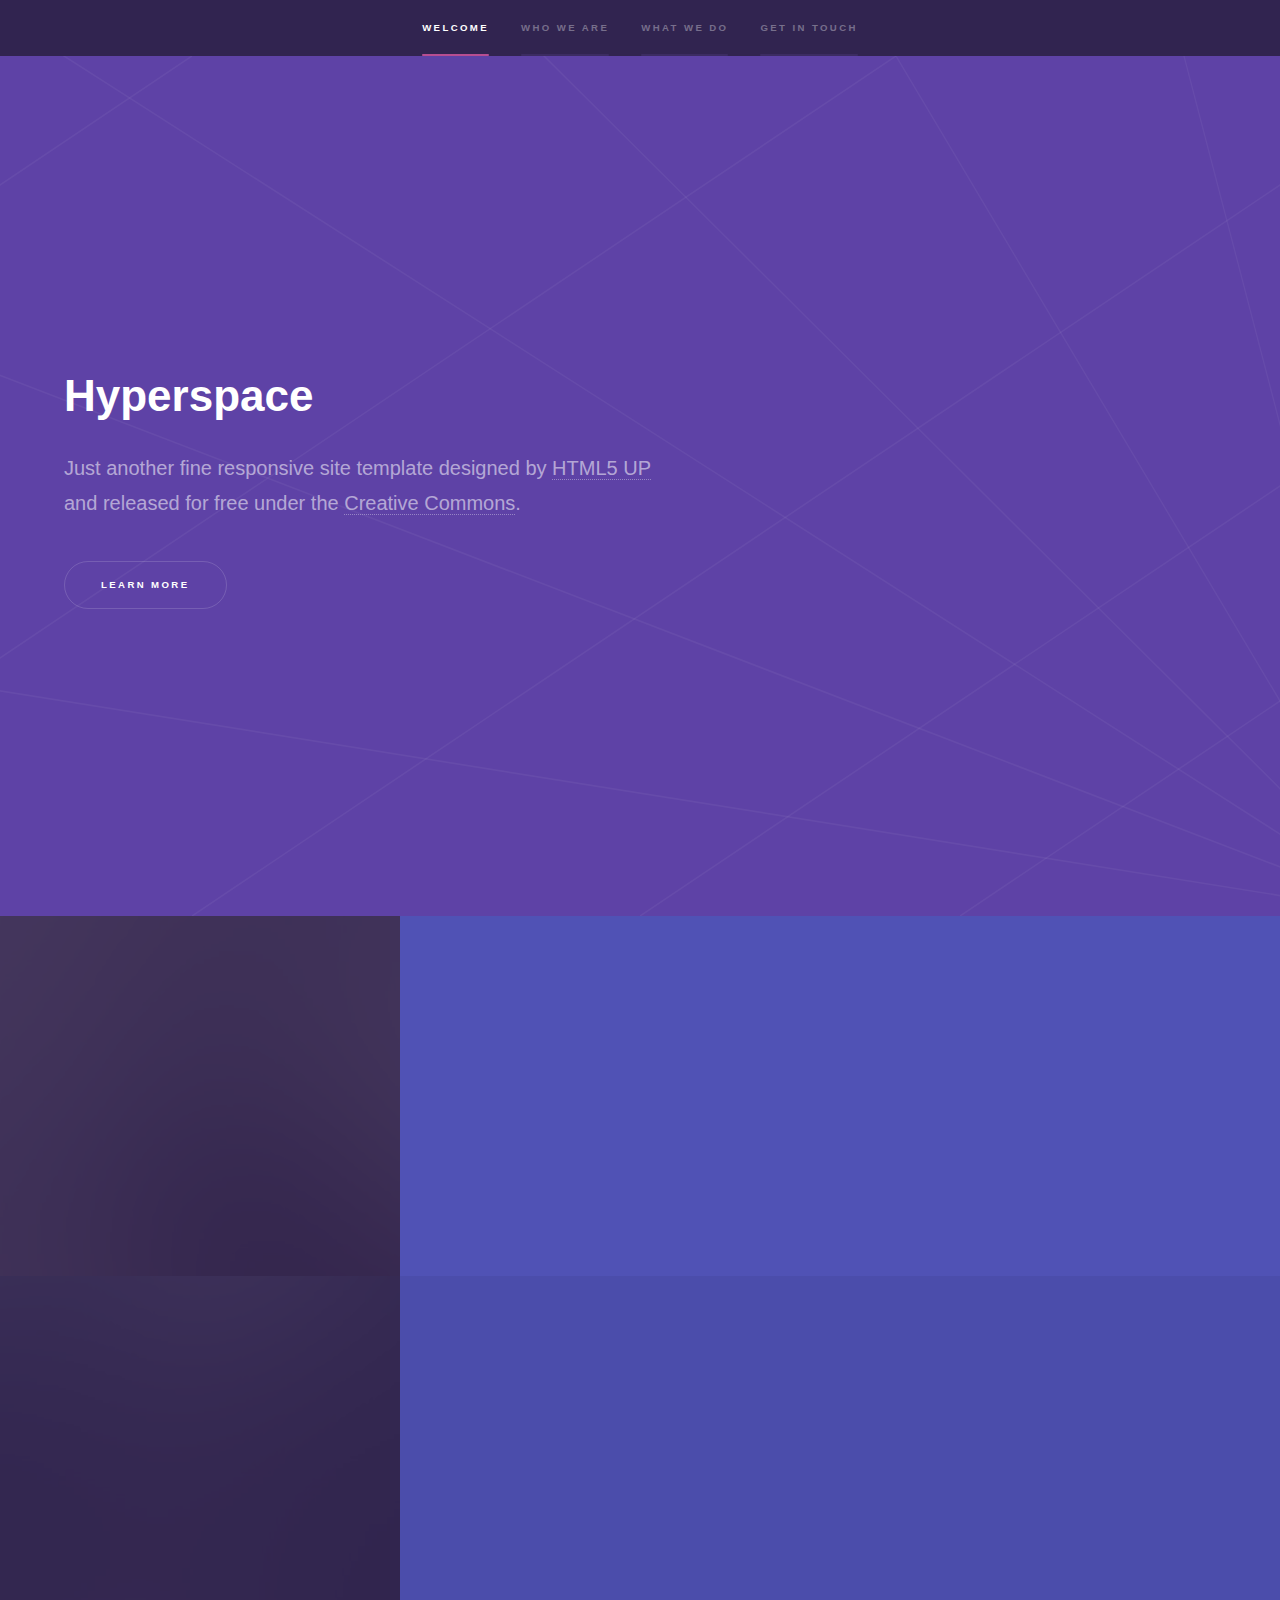
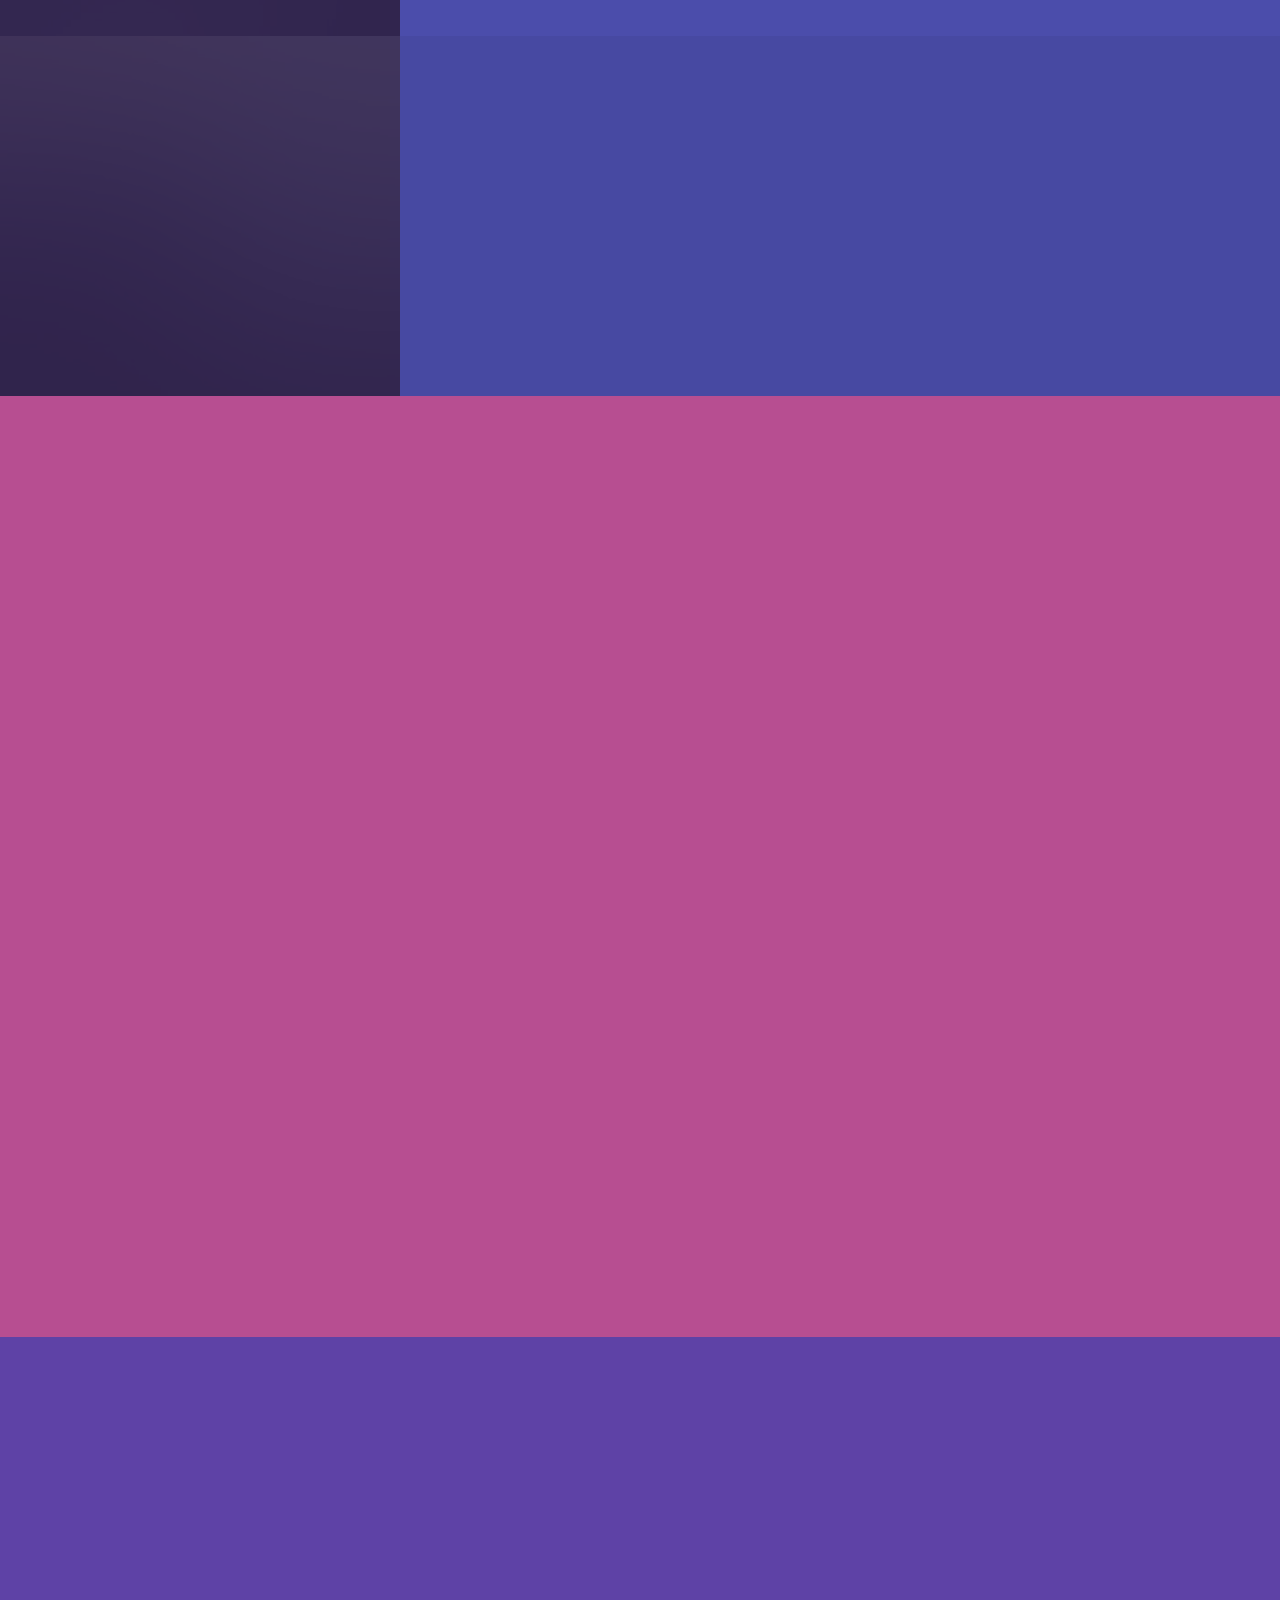
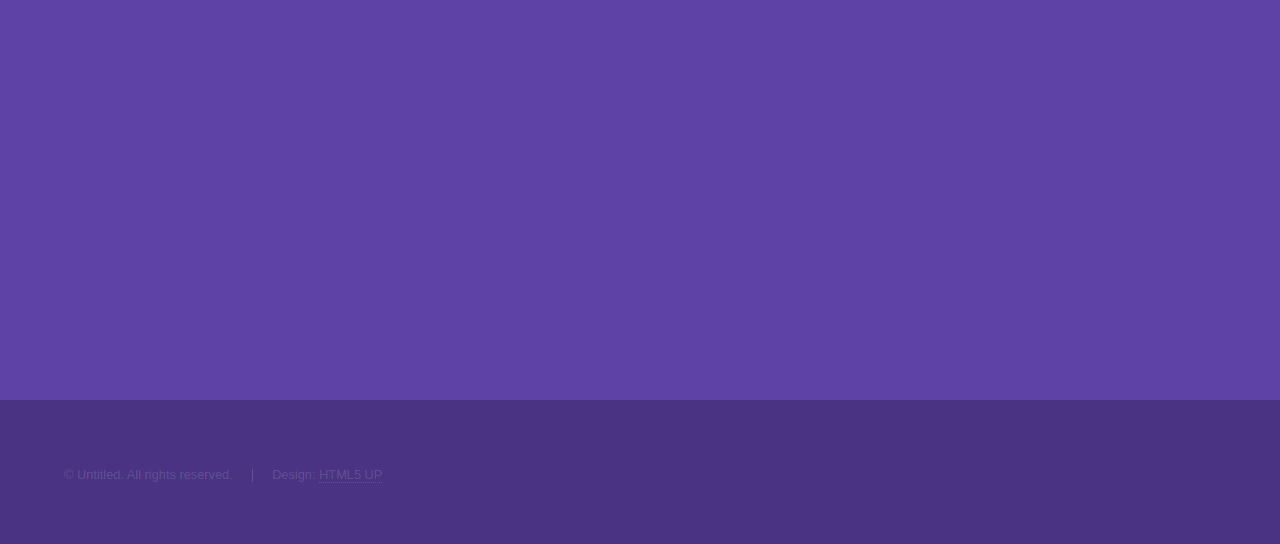
==== index.html @ 944cbeab "Add files via upload" ====
<!DOCTYPE HTML>
<!--
	Hyperspace by HTML5 UP
	html5up.net | @ajlkn
	Free for personal and commercial use under the CCA 3.0 license (html5up.net/license)
-->
<html>
	<head>
		<title>Hyperspace by HTML5 UP</title>
		<meta charset="utf-8" />
		<meta name="viewport" content="width=device-width, initial-scale=1, user-scalable=no" />
		<link rel="stylesheet" href="assets/css/main.css" />
		<noscript><link rel="stylesheet" href="assets/css/noscript.css" /></noscript>
	</head>
	<body class="is-preload">

		<!-- Sidebar -->
			<section id="sidebar">
				<div class="inner">
					<nav>
						<ul>
							<li><a href="#intro">Welcome</a></li>
							<li><a href="#one">Who we are</a></li>
							<li><a href="#two">What we do</a></li>
							<li><a href="#three">Get in touch</a></li>
						</ul>
					</nav>
				</div>
			</section>

		<!-- Wrapper -->
			<div id="wrapper">

				<!-- Intro -->
					<section id="intro" class="wrapper style1 fullscreen fade-up">
						<div class="inner">
							<h1>Hyperspace</h1>
							<p>Just another fine responsive site template designed by <a href="http://html5up.net">HTML5 UP</a><br />
							and released for free under the <a href="http://html5up.net/license">Creative Commons</a>.</p>
							<ul class="actions">
								<li><a href="#one" class="button scrolly">Learn more</a></li>
							</ul>
						</div>
					</section>

				<!-- One -->
					<section id="one" class="wrapper style2 spotlights">
						<section>
							<a href="#" class="image"><img src="images/pic01.jpg" alt="" data-position="center center" /></a>
							<div class="content">
								<div class="inner">
									<h2>Sed ipsum dolor</h2>
									<p>Phasellus convallis elit id ullamcorper pulvinar. Duis aliquam turpis mauris, eu ultricies erat malesuada quis. Aliquam dapibus.</p>
									<ul class="actions">
										<li><a href="generic.html" class="button">Learn more</a></li>
									</ul>
								</div>
							</div>
						</section>
						<section>
							<a href="#" class="image"><img src="images/pic02.jpg" alt="" data-position="top center" /></a>
							<div class="content">
								<div class="inner">
									<h2>Feugiat consequat</h2>
									<p>Phasellus convallis elit id ullamcorper pulvinar. Duis aliquam turpis mauris, eu ultricies erat malesuada quis. Aliquam dapibus.</p>
									<ul class="actions">
										<li><a href="generic.html" class="button">Learn more</a></li>
									</ul>
								</div>
							</div>
						</section>
						<section>
							<a href="#" class="image"><img src="images/pic03.jpg" alt="" data-position="25% 25%" /></a>
							<div class="content">
								<div class="inner">
									<h2>Ultricies aliquam</h2>
									<p>Phasellus convallis elit id ullamcorper pulvinar. Duis aliquam turpis mauris, eu ultricies erat malesuada quis. Aliquam dapibus.</p>
									<ul class="actions">
										<li><a href="generic.html" class="button">Learn more</a></li>
									</ul>
								</div>
							</div>
						</section>
					</section>

				<!-- Two -->
					<section id="two" class="wrapper style3 fade-up">
						<div class="inner">
							<h2>What we do</h2>
							<p>Phasellus convallis elit id ullamcorper pulvinar. Duis aliquam turpis mauris, eu ultricies erat malesuada quis. Aliquam dapibus, lacus eget hendrerit bibendum, urna est aliquam sem, sit amet imperdiet est velit quis lorem.</p>
							<div class="features">
								<section>
									<span class="icon solid major fa-code"></span>
									<h3>Lorem ipsum amet</h3>
									<p>Phasellus convallis elit id ullam corper amet et pulvinar. Duis aliquam turpis mauris, sed ultricies erat dapibus.</p>
								</section>
								<section>
									<span class="icon solid major fa-lock"></span>
									<h3>Aliquam sed nullam</h3>
									<p>Phasellus convallis elit id ullam corper amet et pulvinar. Duis aliquam turpis mauris, sed ultricies erat dapibus.</p>
								</section>
								<section>
									<span class="icon solid major fa-cog"></span>
									<h3>Sed erat ullam corper</h3>
									<p>Phasellus convallis elit id ullam corper amet et pulvinar. Duis aliquam turpis mauris, sed ultricies erat dapibus.</p>
								</section>
								<section>
									<span class="icon solid major fa-desktop"></span>
									<h3>Veroeros quis lorem</h3>
									<p>Phasellus convallis elit id ullam corper amet et pulvinar. Duis aliquam turpis mauris, sed ultricies erat dapibus.</p>
								</section>
								<section>
									<span class="icon solid major fa-link"></span>
									<h3>Urna quis bibendum</h3>
									<p>Phasellus convallis elit id ullam corper amet et pulvinar. Duis aliquam turpis mauris, sed ultricies erat dapibus.</p>
								</section>
								<section>
									<span class="icon major fa-gem"></span>
									<h3>Aliquam urna dapibus</h3>
									<p>Phasellus convallis elit id ullam corper amet et pulvinar. Duis aliquam turpis mauris, sed ultricies erat dapibus.</p>
								</section>
							</div>
							<ul class="actions">
								<li><a href="generic.html" class="button">Learn more</a></li>
							</ul>
						</div>
					</section>

				<!-- Three -->
					<section id="three" class="wrapper style1 fade-up">
						<div class="inner">
							<h2>Get in touch</h2>
							<p>Phasellus convallis elit id ullamcorper pulvinar. Duis aliquam turpis mauris, eu ultricies erat malesuada quis. Aliquam dapibus, lacus eget hendrerit bibendum, urna est aliquam sem, sit amet imperdiet est velit quis lorem.</p>
							<div class="split style1">
								<section>
									<form method="post" action="#">
										<div class="fields">
											<div class="field half">
												<label for="name">Name</label>
												<input type="text" name="name" id="name" />
											</div>
											<div class="field half">
												<label for="email">Email</label>
												<input type="text" name="email" id="email" />
											</div>
											<div class="field">
												<label for="message">Message</label>
												<textarea name="message" id="message" rows="5"></textarea>
											</div>
										</div>
										<ul class="actions">
											<li><a href="" class="button submit">Send Message</a></li>
										</ul>
									</form>
								</section>
								<section>
									<ul class="contact">
										<li>
											<h3>Address</h3>
											<span>12345 Somewhere Road #654<br />
											Nashville, TN 00000-0000<br />
											USA</span>
										</li>
										<li>
											<h3>Email</h3>
											<a href="#">user@untitled.tld</a>
										</li>
										<li>
											<h3>Phone</h3>
											<span>(000) 000-0000</span>
										</li>
										<li>
											<h3>Social</h3>
											<ul class="icons">
												<li><a href="#" class="icon brands fa-twitter"><span class="label">Twitter</span></a></li>
												<li><a href="#" class="icon brands fa-facebook-f"><span class="label">Facebook</span></a></li>
												<li><a href="#" class="icon brands fa-github"><span class="label">GitHub</span></a></li>
												<li><a href="#" class="icon brands fa-instagram"><span class="label">Instagram</span></a></li>
												<li><a href="#" class="icon brands fa-linkedin-in"><span class="label">LinkedIn</span></a></li>
											</ul>
										</li>
									</ul>
								</section>
							</div>
						</div>
					</section>

			</div>

		<!-- Footer -->
			<footer id="footer" class="wrapper style1-alt">
				<div class="inner">
					<ul class="menu">
						<li>&copy; Untitled. All rights reserved.</li><li>Design: <a href="http://html5up.net">HTML5 UP</a></li>
					</ul>
				</div>
			</footer>

		<!-- Scripts -->
			<script src="assets/js/jquery.min.js"></script>
			<script src="assets/js/jquery.scrollex.min.js"></script>
			<script src="assets/js/jquery.scrolly.min.js"></script>
			<script src="assets/js/browser.min.js"></script>
			<script src="assets/js/breakpoints.min.js"></script>
			<script src="assets/js/util.js"></script>
			<script src="assets/js/main.js"></script>

	</body>
</html>
---- assets/css/main.css ----
@import url(fontawesome-all.min.css);

/*
	Hyperspace by HTML5 UP
	html5up.net | @ajlkn
	Free for personal and commercial use under the CCA 3.0 license (html5up.net/license)
*/

html, body, div, span, applet, object,
iframe, h1, h2, h3, h4, h5, h6, p, blockquote,
pre, a, abbr, acronym, address, big, cite,
code, del, dfn, em, img, ins, kbd, q, s, samp,
small, strike, strong, sub, sup, tt, var, b,
u, i, center, dl, dt, dd, ol, ul, li, fieldset,
form, label, legend, table, caption, tbody,
tfoot, thead, tr, th, td, article, aside,
canvas, details, embed, figure, figcaption,
footer, header, hgroup, menu, nav, output, ruby,
section, summary, time, mark, audio, video {
	margin: 0;
	padding: 0;
	border: 0;
	font-size: 100%;
	font: inherit;
	vertical-align: baseline;}

article, aside, details, figcaption, figure,
footer, header, hgroup, menu, nav, section {
	display: block;}

body {
	line-height: 1;
}

ol, ul {
	list-style: none;
}

blockquote, q {
	quotes: none;
}

	blockquote:before, blockquote:after, q:before, q:after {
		content: '';
		content: none;
	}

table {
	border-collapse: collapse;
	border-spacing: 0;
}

body {
	-webkit-text-size-adjust: none;
}

mark {
	background-color: transparent;
	color: inherit;
}

input::-moz-focus-inner {
	border: 0;
	padding: 0;
}

input, select, textarea {
	-moz-appearance: none;
	-webkit-appearance: none;
	-ms-appearance: none;
	appearance: none;
}

/* Basic */

	@-ms-viewport {
		width: device-width;
	}

	body {
		-ms-overflow-style: scrollbar;
	}

	@media screen and (max-width: 480px) {

		html, body {
			min-width: 320px;
		}

	}

	html {
		box-sizing: border-box;
	}

	*, *:before, *:after {
		box-sizing: inherit;
	}

	body {
		background: #312450;
	}

		body.is-preload *, body.is-preload *:before, body.is-preload *:after {
			-moz-animation: none !important;
			-webkit-animation: none !important;
			-ms-animation: none !important;
			animation: none !important;
			-moz-transition: none !important;
			-webkit-transition: none !important;
			-ms-transition: none !important;
			transition: none !important;
		}

/* Type */

	body, input, select, textarea {
		color: rgba(255, 255, 255, 0.55);
		font-family: Arial, Helvetica, sans-serif;
		font-size: 16.5pt;
		font-weight: normal;
		line-height: 1.75;
	}

		@media screen and (max-width: 1680px) {

			body, input, select, textarea {
				font-size: 13pt;
			}

		}

		@media screen and (max-width: 1280px) {

			body, input, select, textarea {
				font-size: 12pt;
			}

		}

		@media screen and (max-width: 360px) {

			body, input, select, textarea {
				font-size: 11pt;
			}

		}

	a {
		-moz-transition: color 0.2s ease, border-bottom-color 0.2s ease;
		-webkit-transition: color 0.2s ease, border-bottom-color 0.2s ease;
		-ms-transition: color 0.2s ease, border-bottom-color 0.2s ease;
		transition: color 0.2s ease, border-bottom-color 0.2s ease;
		border-bottom: dotted 1px rgba(255, 255, 255, 0.35);
		color: inherit;
		text-decoration: none;
	}

		a:hover {
			border-bottom-color: transparent;
			color: #ffffff;
		}

	strong, b {
		color: #ffffff;
		font-weight: bold;
	}

	em, i {
		font-style: italic;
	}

	p {
		margin: 0 0 2em 0;
	}

	h1, h2, h3, h4, h5, h6 {
		color: #ffffff;
		font-weight: bold;
		line-height: 1.5;
		margin: 0 0 0.5em 0;
	}

		h1 a, h2 a, h3 a, h4 a, h5 a, h6 a {
			color: inherit;
			text-decoration: none;
		}

	h1 {
		font-size: 2.75em;
	}

		h1.major {
			margin: 0 0 1.3em 0;
			position: relative;
			padding-bottom: 0.35em;
		}

			h1.major:after {
				background-image: -moz-linear-gradient(to right, #5e42a6, #b74e91);
				background-image: -webkit-linear-gradient(to right, #5e42a6, #b74e91);
				background-image: -ms-linear-gradient(to right, #5e42a6, #b74e91);
				background-image: linear-gradient(to right, #5e42a6, #b74e91);
				-moz-transition: max-width 0.2s ease;
				-webkit-transition: max-width 0.2s ease;
				-ms-transition: max-width 0.2s ease;
				transition: max-width 0.2s ease;
				border-radius: 0.2em;
				bottom: 0;
				content: '';
				height: 0.05em;
				position: absolute;
				right: 0;
				width: 100%;
			}

	h2 {
		font-size: 1.75em;
	}

	h3 {
		font-size: 1.1em;
	}

	h4 {
		font-size: 1em;
	}

	h5 {
		font-size: 0.8em;
	}

	h6 {
		font-size: 0.6em;
	}

	@media screen and (max-width: 736px) {

		h1 {
			font-size: 2em;
		}

		h2 {
			font-size: 1.25em;
		}

		h3 {
			font-size: 1em;
		}

		h4 {
			font-size: 0.8em;
		}

		h5 {
			font-size: 0.6em;
		}

		h6 {
			font-size: 0.6em;
		}

	}

	sub {
		font-size: 0.8em;
		position: relative;
		top: 0.5em;
	}

	sup {
		font-size: 0.8em;
		position: relative;
		top: -0.5em;
	}

	blockquote {
		border-left: solid 4px rgba(255, 255, 255, 0.15);
		font-style: italic;
		margin: 0 0 2em 0;
		padding: 0.5em 0 0.5em 2em;
	}

	code {
		background: rgba(255, 255, 255, 0.05);
		border-radius: 0.25em;
		border: solid 1px rgba(255, 255, 255, 0.15);
		font-family: "Courier New", monospace;
		font-size: 0.9em;
		margin: 0 0.25em;
		padding: 0.25em 0.65em;
	}

	pre {
		-webkit-overflow-scrolling: touch;
		font-family: "Courier New", monospace;
		font-size: 0.9em;
		margin: 0 0 2em 0;
	}

		pre code {
			display: block;
			line-height: 1.75em;
			padding: 1em 1.5em;
			overflow-x: auto;
		}

	hr {
		border: 0;
		border-bottom: solid 1px rgba(255, 255, 255, 0.15);
		margin: 2em 0;
	}

		hr.major {
			margin: 3em 0;
		}

	.align-left {
		text-align: left;
	}

	.align-center {
		text-align: center;
	}

	.align-right {
		text-align: right;
	}

/* Row */

	.row {
		display: flex;
		flex-wrap: wrap;
		box-sizing: border-box;
		align-items: stretch;
	}

		.row > * {
			box-sizing: border-box;
		}

		.row.gtr-uniform > * > :last-child {
			margin-bottom: 0;
		}

		.row.aln-left {
			justify-content: flex-start;
		}

		.row.aln-center {
			justify-content: center;
		}

		.row.aln-right {
			justify-content: flex-end;
		}

		.row.aln-top {
			align-items: flex-start;
		}

		.row.aln-middle {
			align-items: center;
		}

		.row.aln-bottom {
			align-items: flex-end;
		}

		.row > .imp {
			order: -1;
		}

		.row > .col-1 {
			width: 8.33333%;
		}

		.row > .off-1 {
			margin-left: 8.33333%;
		}

		.row > .col-2 {
			width: 16.66667%;
		}

		.row > .off-2 {
			margin-left: 16.66667%;
		}

		.row > .col-3 {
			width: 25%;
		}

		.row > .off-3 {
			margin-left: 25%;
		}

		.row > .col-4 {
			width: 33.33333%;
		}

		.row > .off-4 {
			margin-left: 33.33333%;
		}

		.row > .col-5 {
			width: 41.66667%;
		}

		.row > .off-5 {
			margin-left: 41.66667%;
		}

		.row > .col-6 {
			width: 50%;
		}

		.row > .off-6 {
			margin-left: 50%;
		}

		.row > .col-7 {
			width: 58.33333%;
		}

		.row > .off-7 {
			margin-left: 58.33333%;
		}

		.row > .col-8 {
			width: 66.66667%;
		}

		.row > .off-8 {
			margin-left: 66.66667%;
		}

		.row > .col-9 {
			width: 75%;
		}

		.row > .off-9 {
			margin-left: 75%;
		}

		.row > .col-10 {
			width: 83.33333%;
		}

		.row > .off-10 {
			margin-left: 83.33333%;
		}

		.row > .col-11 {
			width: 91.66667%;
		}

		.row > .off-11 {
			margin-left: 91.66667%;
		}

		.row > .col-12 {
			width: 100%;
		}

		.row > .off-12 {
			margin-left: 100%;
		}

		.row.gtr-0 {
			margin-top: 0;
			margin-left: 0em;
		}

			.row.gtr-0 > * {
				padding: 0 0 0 0em;
			}

			.row.gtr-0.gtr-uniform {
				margin-top: 0em;
			}

				.row.gtr-0.gtr-uniform > * {
					padding-top: 0em;
				}

		.row.gtr-25 {
			margin-top: 0;
			margin-left: -0.375em;
		}

			.row.gtr-25 > * {
				padding: 0 0 0 0.375em;
			}

			.row.gtr-25.gtr-uniform {
				margin-top: -0.375em;
			}

				.row.gtr-25.gtr-uniform > * {
					padding-top: 0.375em;
				}

		.row.gtr-50 {
			margin-top: 0;
			margin-left: -0.75em;
		}

			.row.gtr-50 > * {
				padding: 0 0 0 0.75em;
			}

			.row.gtr-50.gtr-uniform {
				margin-top: -0.75em;
			}

				.row.gtr-50.gtr-uniform > * {
					padding-top: 0.75em;
				}

		.row {
			margin-top: 0;
			margin-left: -1.5em;
		}

			.row > * {
				padding: 0 0 0 1.5em;
			}

			.row.gtr-uniform {
				margin-top: -1.5em;
			}

				.row.gtr-uniform > * {
					padding-top: 1.5em;
				}

		.row.gtr-150 {
			margin-top: 0;
			margin-left: -2.25em;
		}

			.row.gtr-150 > * {
				padding: 0 0 0 2.25em;
			}

			.row.gtr-150.gtr-uniform {
				margin-top: -2.25em;
			}

				.row.gtr-150.gtr-uniform > * {
					padding-top: 2.25em;
				}

		.row.gtr-200 {
			margin-top: 0;
			margin-left: -3em;
		}

			.row.gtr-200 > * {
				padding: 0 0 0 3em;
			}

			.row.gtr-200.gtr-uniform {
				margin-top: -3em;
			}

				.row.gtr-200.gtr-uniform > * {
					padding-top: 3em;
				}

		@media screen and (max-width: 1680px) {

			.row {
				display: flex;
				flex-wrap: wrap;
				box-sizing: border-box;
				align-items: stretch;
			}

				.row > * {
					box-sizing: border-box;
				}

				.row.gtr-uniform > * > :last-child {
					margin-bottom: 0;
				}

				.row.aln-left {
					justify-content: flex-start;
				}

				.row.aln-center {
					justify-content: center;
				}

				.row.aln-right {
					justify-content: flex-end;
				}

				.row.aln-top {
					align-items: flex-start;
				}

				.row.aln-middle {
					align-items: center;
				}

				.row.aln-bottom {
					align-items: flex-end;
				}

				.row > .imp-xlarge {
					order: -1;
				}

				.row > .col-1-xlarge {
					width: 8.33333%;
				}

				.row > .off-1-xlarge {
					margin-left: 8.33333%;
				}

				.row > .col-2-xlarge {
					width: 16.66667%;
				}

				.row > .off-2-xlarge {
					margin-left: 16.66667%;
				}

				.row > .col-3-xlarge {
					width: 25%;
				}

				.row > .off-3-xlarge {
					margin-left: 25%;
				}

				.row > .col-4-xlarge {
					width: 33.33333%;
				}

				.row > .off-4-xlarge {
					margin-left: 33.33333%;
				}

				.row > .col-5-xlarge {
					width: 41.66667%;
				}

				.row > .off-5-xlarge {
					margin-left: 41.66667%;
				}

				.row > .col-6-xlarge {
					width: 50%;
				}

				.row > .off-6-xlarge {
					margin-left: 50%;
				}

				.row > .col-7-xlarge {
					width: 58.33333%;
				}

				.row > .off-7-xlarge {
					margin-left: 58.33333%;
				}

				.row > .col-8-xlarge {
					width: 66.66667%;
				}

				.row > .off-8-xlarge {
					margin-left: 66.66667%;
				}

				.row > .col-9-xlarge {
					width: 75%;
				}

				.row > .off-9-xlarge {
					margin-left: 75%;
				}

				.row > .col-10-xlarge {
					width: 83.33333%;
				}

				.row > .off-10-xlarge {
					margin-left: 83.33333%;
				}

				.row > .col-11-xlarge {
					width: 91.66667%;
				}

				.row > .off-11-xlarge {
					margin-left: 91.66667%;
				}

				.row > .col-12-xlarge {
					width: 100%;
				}

				.row > .off-12-xlarge {
					margin-left: 100%;
				}

				.row.gtr-0 {
					margin-top: 0;
					margin-left: 0em;
				}

					.row.gtr-0 > * {
						padding: 0 0 0 0em;
					}

					.row.gtr-0.gtr-uniform {
						margin-top: 0em;
					}

						.row.gtr-0.gtr-uniform > * {
							padding-top: 0em;
						}

				.row.gtr-25 {
					margin-top: 0;
					margin-left: -0.375em;
				}

					.row.gtr-25 > * {
						padding: 0 0 0 0.375em;
					}

					.row.gtr-25.gtr-uniform {
						margin-top: -0.375em;
					}

						.row.gtr-25.gtr-uniform > * {
							padding-top: 0.375em;
						}

				.row.gtr-50 {
					margin-top: 0;
					margin-left: -0.75em;
				}

					.row.gtr-50 > * {
						padding: 0 0 0 0.75em;
					}

					.row.gtr-50.gtr-uniform {
						margin-top: -0.75em;
					}

						.row.gtr-50.gtr-uniform > * {
							padding-top: 0.75em;
						}

				.row {
					margin-top: 0;
					margin-left: -1.5em;
				}

					.row > * {
						padding: 0 0 0 1.5em;
					}

					.row.gtr-uniform {
						margin-top: -1.5em;
					}

						.row.gtr-uniform > * {
							padding-top: 1.5em;
						}

				.row.gtr-150 {
					margin-top: 0;
					margin-left: -2.25em;
				}

					.row.gtr-150 > * {
						padding: 0 0 0 2.25em;
					}

					.row.gtr-150.gtr-uniform {
						margin-top: -2.25em;
					}

						.row.gtr-150.gtr-uniform > * {
							padding-top: 2.25em;
						}

				.row.gtr-200 {
					margin-top: 0;
					margin-left: -3em;
				}

					.row.gtr-200 > * {
						padding: 0 0 0 3em;
					}

					.row.gtr-200.gtr-uniform {
						margin-top: -3em;
					}

						.row.gtr-200.gtr-uniform > * {
							padding-top: 3em;
						}

		}

		@media screen and (max-width: 1280px) {

			.row {
				display: flex;
				flex-wrap: wrap;
				box-sizing: border-box;
				align-items: stretch;
			}

				.row > * {
					box-sizing: border-box;
				}

				.row.gtr-uniform > * > :last-child {
					margin-bottom: 0;
				}

				.row.aln-left {
					justify-content: flex-start;
				}

				.row.aln-center {
					justify-content: center;
				}

				.row.aln-right {
					justify-content: flex-end;
				}

				.row.aln-top {
					align-items: flex-start;
				}

				.row.aln-middle {
					align-items: center;
				}

				.row.aln-bottom {
					align-items: flex-end;
				}

				.row > .imp-large {
					order: -1;
				}

				.row > .col-1-large {
					width: 8.33333%;
				}

				.row > .off-1-large {
					margin-left: 8.33333%;
				}

				.row > .col-2-large {
					width: 16.66667%;
				}

				.row > .off-2-large {
					margin-left: 16.66667%;
				}

				.row > .col-3-large {
					width: 25%;
				}

				.row > .off-3-large {
					margin-left: 25%;
				}

				.row > .col-4-large {
					width: 33.33333%;
				}

				.row > .off-4-large {
					margin-left: 33.33333%;
				}

				.row > .col-5-large {
					width: 41.66667%;
				}

				.row > .off-5-large {
					margin-left: 41.66667%;
				}

				.row > .col-6-large {
					width: 50%;
				}

				.row > .off-6-large {
					margin-left: 50%;
				}

				.row > .col-7-large {
					width: 58.33333%;
				}

				.row > .off-7-large {
					margin-left: 58.33333%;
				}

				.row > .col-8-large {
					width: 66.66667%;
				}

				.row > .off-8-large {
					margin-left: 66.66667%;
				}

				.row > .col-9-large {
					width: 75%;
				}

				.row > .off-9-large {
					margin-left: 75%;
				}

				.row > .col-10-large {
					width: 83.33333%;
				}

				.row > .off-10-large {
					margin-left: 83.33333%;
				}

				.row > .col-11-large {
					width: 91.66667%;
				}

				.row > .off-11-large {
					margin-left: 91.66667%;
				}

				.row > .col-12-large {
					width: 100%;
				}

				.row > .off-12-large {
					margin-left: 100%;
				}

				.row.gtr-0 {
					margin-top: 0;
					margin-left: 0em;
				}

					.row.gtr-0 > * {
						padding: 0 0 0 0em;
					}

					.row.gtr-0.gtr-uniform {
						margin-top: 0em;
					}

						.row.gtr-0.gtr-uniform > * {
							padding-top: 0em;
						}

				.row.gtr-25 {
					margin-top: 0;
					margin-left: -0.375em;
				}

					.row.gtr-25 > * {
						padding: 0 0 0 0.375em;
					}

					.row.gtr-25.gtr-uniform {
						margin-top: -0.375em;
					}

						.row.gtr-25.gtr-uniform > * {
							padding-top: 0.375em;
						}

				.row.gtr-50 {
					margin-top: 0;
					margin-left: -0.75em;
				}

					.row.gtr-50 > * {
						padding: 0 0 0 0.75em;
					}

					.row.gtr-50.gtr-uniform {
						margin-top: -0.75em;
					}

						.row.gtr-50.gtr-uniform > * {
							padding-top: 0.75em;
						}

				.row {
					margin-top: 0;
					margin-left: -1.5em;
				}

					.row > * {
						padding: 0 0 0 1.5em;
					}

					.row.gtr-uniform {
						margin-top: -1.5em;
					}

						.row.gtr-uniform > * {
							padding-top: 1.5em;
						}

				.row.gtr-150 {
					margin-top: 0;
					margin-left: -2.25em;
				}

					.row.gtr-150 > * {
						padding: 0 0 0 2.25em;
					}

					.row.gtr-150.gtr-uniform {
						margin-top: -2.25em;
					}

						.row.gtr-150.gtr-uniform > * {
							padding-top: 2.25em;
						}

				.row.gtr-200 {
					margin-top: 0;
					margin-left: -3em;
				}

					.row.gtr-200 > * {
						padding: 0 0 0 3em;
					}

					.row.gtr-200.gtr-uniform {
						margin-top: -3em;
					}

						.row.gtr-200.gtr-uniform > * {
							padding-top: 3em;
						}

		}

		@media screen and (max-width: 980px) {

			.row {
				display: flex;
				flex-wrap: wrap;
				box-sizing: border-box;
				align-items: stretch;
			}

				.row > * {
					box-sizing: border-box;
				}

				.row.gtr-uniform > * > :last-child {
					margin-bottom: 0;
				}

				.row.aln-left {
					justify-content: flex-start;
				}

				.row.aln-center {
					justify-content: center;
				}

				.row.aln-right {
					justify-content: flex-end;
				}

				.row.aln-top {
					align-items: flex-start;
				}

				.row.aln-middle {
					align-items: center;
				}

				.row.aln-bottom {
					align-items: flex-end;
				}

				.row > .imp-medium {
					order: -1;
				}

				.row > .col-1-medium {
					width: 8.33333%;
				}

				.row > .off-1-medium {
					margin-left: 8.33333%;
				}

				.row > .col-2-medium {
					width: 16.66667%;
				}

				.row > .off-2-medium {
					margin-left: 16.66667%;
				}

				.row > .col-3-medium {
					width: 25%;
				}

				.row > .off-3-medium {
					margin-left: 25%;
				}

				.row > .col-4-medium {
					width: 33.33333%;
				}

				.row > .off-4-medium {
					margin-left: 33.33333%;
				}

				.row > .col-5-medium {
					width: 41.66667%;
				}

				.row > .off-5-medium {
					margin-left: 41.66667%;
				}

				.row > .col-6-medium {
					width: 50%;
				}

				.row > .off-6-medium {
					margin-left: 50%;
				}

				.row > .col-7-medium {
					width: 58.33333%;
				}

				.row > .off-7-medium {
					margin-left: 58.33333%;
				}

				.row > .col-8-medium {
					width: 66.66667%;
				}

				.row > .off-8-medium {
					margin-left: 66.66667%;
				}

				.row > .col-9-medium {
					width: 75%;
				}

				.row > .off-9-medium {
					margin-left: 75%;
				}

				.row > .col-10-medium {
					width: 83.33333%;
				}

				.row > .off-10-medium {
					margin-left: 83.33333%;
				}

				.row > .col-11-medium {
					width: 91.66667%;
				}

				.row > .off-11-medium {
					margin-left: 91.66667%;
				}

				.row > .col-12-medium {
					width: 100%;
				}

				.row > .off-12-medium {
					margin-left: 100%;
				}

				.row.gtr-0 {
					margin-top: 0;
					margin-left: 0em;
				}

					.row.gtr-0 > * {
						padding: 0 0 0 0em;
					}

					.row.gtr-0.gtr-uniform {
						margin-top: 0em;
					}

						.row.gtr-0.gtr-uniform > * {
							padding-top: 0em;
						}

				.row.gtr-25 {
					margin-top: 0;
					margin-left: -0.375em;
				}

					.row.gtr-25 > * {
						padding: 0 0 0 0.375em;
					}

					.row.gtr-25.gtr-uniform {
						margin-top: -0.375em;
					}

						.row.gtr-25.gtr-uniform > * {
							padding-top: 0.375em;
						}

				.row.gtr-50 {
					margin-top: 0;
					margin-left: -0.75em;
				}

					.row.gtr-50 > * {
						padding: 0 0 0 0.75em;
					}

					.row.gtr-50.gtr-uniform {
						margin-top: -0.75em;
					}

						.row.gtr-50.gtr-uniform > * {
							padding-top: 0.75em;
						}

				.row {
					margin-top: 0;
					margin-left: -1.5em;
				}

					.row > * {
						padding: 0 0 0 1.5em;
					}

					.row.gtr-uniform {
						margin-top: -1.5em;
					}

						.row.gtr-uniform > * {
							padding-top: 1.5em;
						}

				.row.gtr-150 {
					margin-top: 0;
					margin-left: -2.25em;
				}

					.row.gtr-150 > * {
						padding: 0 0 0 2.25em;
					}

					.row.gtr-150.gtr-uniform {
						margin-top: -2.25em;
					}

						.row.gtr-150.gtr-uniform > * {
							padding-top: 2.25em;
						}

				.row.gtr-200 {
					margin-top: 0;
					margin-left: -3em;
				}

					.row.gtr-200 > * {
						padding: 0 0 0 3em;
					}

					.row.gtr-200.gtr-uniform {
						margin-top: -3em;
					}

						.row.gtr-200.gtr-uniform > * {
							padding-top: 3em;
						}

		}

		@media screen and (max-width: 736px) {

			.row {
				display: flex;
				flex-wrap: wrap;
				box-sizing: border-box;
				align-items: stretch;
			}

				.row > * {
					box-sizing: border-box;
				}

				.row.gtr-uniform > * > :last-child {
					margin-bottom: 0;
				}

				.row.aln-left {
					justify-content: flex-start;
				}

				.row.aln-center {
					justify-content: center;
				}

				.row.aln-right {
					justify-content: flex-end;
				}

				.row.aln-top {
					align-items: flex-start;
				}

				.row.aln-middle {
					align-items: center;
				}

				.row.aln-bottom {
					align-items: flex-end;
				}

				.row > .imp-small {
					order: -1;
				}

				.row > .col-1-small {
					width: 8.33333%;
				}

				.row > .off-1-small {
					margin-left: 8.33333%;
				}

				.row > .col-2-small {
					width: 16.66667%;
				}

				.row > .off-2-small {
					margin-left: 16.66667%;
				}

				.row > .col-3-small {
					width: 25%;
				}

				.row > .off-3-small {
					margin-left: 25%;
				}

				.row > .col-4-small {
					width: 33.33333%;
				}

				.row > .off-4-small {
					margin-left: 33.33333%;
				}

				.row > .col-5-small {
					width: 41.66667%;
				}

				.row > .off-5-small {
					margin-left: 41.66667%;
				}

				.row > .col-6-small {
					width: 50%;
				}

				.row > .off-6-small {
					margin-left: 50%;
				}

				.row > .col-7-small {
					width: 58.33333%;
				}

				.row > .off-7-small {
					margin-left: 58.33333%;
				}

				.row > .col-8-small {
					width: 66.66667%;
				}

				.row > .off-8-small {
					margin-left: 66.66667%;
				}

				.row > .col-9-small {
					width: 75%;
				}

				.row > .off-9-small {
					margin-left: 75%;
				}

				.row > .col-10-small {
					width: 83.33333%;
				}

				.row > .off-10-small {
					margin-left: 83.33333%;
				}

				.row > .col-11-small {
					width: 91.66667%;
				}

				.row > .off-11-small {
					margin-left: 91.66667%;
				}

				.row > .col-12-small {
					width: 100%;
				}

				.row > .off-12-small {
					margin-left: 100%;
				}

				.row.gtr-0 {
					margin-top: 0;
					margin-left: 0em;
				}

					.row.gtr-0 > * {
						padding: 0 0 0 0em;
					}

					.row.gtr-0.gtr-uniform {
						margin-top: 0em;
					}

						.row.gtr-0.gtr-uniform > * {
							padding-top: 0em;
						}

				.row.gtr-25 {
					margin-top: 0;
					margin-left: -0.375em;
				}

					.row.gtr-25 > * {
						padding: 0 0 0 0.375em;
					}

					.row.gtr-25.gtr-uniform {
						margin-top: -0.375em;
					}

						.row.gtr-25.gtr-uniform > * {
							padding-top: 0.375em;
						}

				.row.gtr-50 {
					margin-top: 0;
					margin-left: -0.75em;
				}

					.row.gtr-50 > * {
						padding: 0 0 0 0.75em;
					}

					.row.gtr-50.gtr-uniform {
						margin-top: -0.75em;
					}

						.row.gtr-50.gtr-uniform > * {
							padding-top: 0.75em;
						}

				.row {
					margin-top: 0;
					margin-left: -1.5em;
				}

					.row > * {
						padding: 0 0 0 1.5em;
					}

					.row.gtr-uniform {
						margin-top: -1.5em;
					}

						.row.gtr-uniform > * {
							padding-top: 1.5em;
						}

				.row.gtr-150 {
					margin-top: 0;
					margin-left: -2.25em;
				}

					.row.gtr-150 > * {
						padding: 0 0 0 2.25em;
					}

					.row.gtr-150.gtr-uniform {
						margin-top: -2.25em;
					}

						.row.gtr-150.gtr-uniform > * {
							padding-top: 2.25em;
						}

				.row.gtr-200 {
					margin-top: 0;
					margin-left: -3em;
				}

					.row.gtr-200 > * {
						padding: 0 0 0 3em;
					}

					.row.gtr-200.gtr-uniform {
						margin-top: -3em;
					}

						.row.gtr-200.gtr-uniform > * {
							padding-top: 3em;
						}

		}

		@media screen and (max-width: 480px) {

			.row {
				display: flex;
				flex-wrap: wrap;
				box-sizing: border-box;
				align-items: stretch;
			}

				.row > * {
					box-sizing: border-box;
				}

				.row.gtr-uniform > * > :last-child {
					margin-bottom: 0;
				}

				.row.aln-left {
					justify-content: flex-start;
				}

				.row.aln-center {
					justify-content: center;
				}

				.row.aln-right {
					justify-content: flex-end;
				}

				.row.aln-top {
					align-items: flex-start;
				}

				.row.aln-middle {
					align-items: center;
				}

				.row.aln-bottom {
					align-items: flex-end;
				}

				.row > .imp-xsmall {
					order: -1;
				}

				.row > .col-1-xsmall {
					width: 8.33333%;
				}

				.row > .off-1-xsmall {
					margin-left: 8.33333%;
				}

				.row > .col-2-xsmall {
					width: 16.66667%;
				}

				.row > .off-2-xsmall {
					margin-left: 16.66667%;
				}

				.row > .col-3-xsmall {
					width: 25%;
				}

				.row > .off-3-xsmall {
					margin-left: 25%;
				}

				.row > .col-4-xsmall {
					width: 33.33333%;
				}

				.row > .off-4-xsmall {
					margin-left: 33.33333%;
				}

				.row > .col-5-xsmall {
					width: 41.66667%;
				}

				.row > .off-5-xsmall {
					margin-left: 41.66667%;
				}

				.row > .col-6-xsmall {
					width: 50%;
				}

				.row > .off-6-xsmall {
					margin-left: 50%;
				}

				.row > .col-7-xsmall {
					width: 58.33333%;
				}

				.row > .off-7-xsmall {
					margin-left: 58.33333%;
				}

				.row > .col-8-xsmall {
					width: 66.66667%;
				}

				.row > .off-8-xsmall {
					margin-left: 66.66667%;
				}

				.row > .col-9-xsmall {
					width: 75%;
				}

				.row > .off-9-xsmall {
					margin-left: 75%;
				}

				.row > .col-10-xsmall {
					width: 83.33333%;
				}

				.row > .off-10-xsmall {
					margin-left: 83.33333%;
				}

				.row > .col-11-xsmall {
					width: 91.66667%;
				}

				.row > .off-11-xsmall {
					margin-left: 91.66667%;
				}

				.row > .col-12-xsmall {
					width: 100%;
				}

				.row > .off-12-xsmall {
					margin-left: 100%;
				}

				.row.gtr-0 {
					margin-top: 0;
					margin-left: 0em;
				}

					.row.gtr-0 > * {
						padding: 0 0 0 0em;
					}

					.row.gtr-0.gtr-uniform {
						margin-top: 0em;
					}

						.row.gtr-0.gtr-uniform > * {
							padding-top: 0em;
						}

				.row.gtr-25 {
					margin-top: 0;
					margin-left: -0.375em;
				}

					.row.gtr-25 > * {
						padding: 0 0 0 0.375em;
					}

					.row.gtr-25.gtr-uniform {
						margin-top: -0.375em;
					}

						.row.gtr-25.gtr-uniform > * {
							padding-top: 0.375em;
						}

				.row.gtr-50 {
					margin-top: 0;
					margin-left: -0.75em;
				}

					.row.gtr-50 > * {
						padding: 0 0 0 0.75em;
					}

					.row.gtr-50.gtr-uniform {
						margin-top: -0.75em;
					}

						.row.gtr-50.gtr-uniform > * {
							padding-top: 0.75em;
						}

				.row {
					margin-top: 0;
					margin-left: -1.5em;
				}

					.row > * {
						padding: 0 0 0 1.5em;
					}

					.row.gtr-uniform {
						margin-top: -1.5em;
					}

						.row.gtr-uniform > * {
							padding-top: 1.5em;
						}

				.row.gtr-150 {
					margin-top: 0;
					margin-left: -2.25em;
				}

					.row.gtr-150 > * {
						padding: 0 0 0 2.25em;
					}

					.row.gtr-150.gtr-uniform {
						margin-top: -2.25em;
					}

						.row.gtr-150.gtr-uniform > * {
							padding-top: 2.25em;
						}

				.row.gtr-200 {
					margin-top: 0;
					margin-left: -3em;
				}

					.row.gtr-200 > * {
						padding: 0 0 0 3em;
					}

					.row.gtr-200.gtr-uniform {
						margin-top: -3em;
					}

						.row.gtr-200.gtr-uniform > * {
							padding-top: 3em;
						}

		}

/* Box */

	.box {
		border-radius: 0.25em;
		border: solid 1px rgba(255, 255, 255, 0.15);
		margin-bottom: 2em;
		padding: 1.5em;
	}

		.box > :last-child,
		.box > :last-child > :last-child,
		.box > :last-child > :last-child > :last-child {
			margin-bottom: 0;
		}

		.box.alt {
			border: 0;
			border-radius: 0;
			padding: 0;
		}

/* Button */

	input[type="submit"],
	input[type="reset"],
	input[type="button"],
	button,
	.button {
		-moz-appearance: none;
		-webkit-appearance: none;
		-ms-appearance: none;
		appearance: none;
		-moz-transition: border-color 0.2s ease;
		-webkit-transition: border-color 0.2s ease;
		-ms-transition: border-color 0.2s ease;
		transition: border-color 0.2s ease;
		background-color: transparent;
		border: solid 1px !important;
		border-color: rgba(255, 255, 255, 0.15) !important;
		border-radius: 3em;
		color: #ffffff !important;
		cursor: pointer;
		display: inline-block;
		font-size: 0.6em;
		font-weight: bold;
		height: calc(4.75em + 2px);
		letter-spacing: 0.25em;
		line-height: 4.75em;
		outline: 0;
		padding: 0 3.75em;
		position: relative;
		text-align: center;
		text-decoration: none;
		text-transform: uppercase;
		white-space: nowrap;
	}

		input[type="submit"]:after,
		input[type="reset"]:after,
		input[type="button"]:after,
		button:after,
		.button:after {
			-moz-transform: scale(0.25);
			-webkit-transform: scale(0.25);
			-ms-transform: scale(0.25);
			transform: scale(0.25);
			pointer-events: none;
			-moz-transition: opacity 0.2s ease, -moz-transform 0.2s ease;
			-webkit-transition: opacity 0.2s ease, -webkit-transform 0.2s ease;
			-ms-transition: opacity 0.2s ease, -ms-transform 0.2s ease;
			transition: opacity 0.2s ease, transform 0.2s ease;
			background: #ffffff;
			border-radius: 3em;
			content: '';
			height: 100%;
			left: 0;
			opacity: 0;
			position: absolute;
			top: 0;
			width: 100%;
		}

		input[type="submit"].icon:before,
		input[type="reset"].icon:before,
		input[type="button"].icon:before,
		button.icon:before,
		.button.icon:before {
			margin-right: 0.75em;
		}

		input[type="submit"].fit,
		input[type="reset"].fit,
		input[type="button"].fit,
		button.fit,
		.button.fit {
			width: 100%;
		}

		input[type="submit"].small,
		input[type="reset"].small,
		input[type="button"].small,
		button.small,
		.button.small {
			font-size: 0.4em;
		}

		input[type="submit"].large,
		input[type="reset"].large,
		input[type="button"].large,
		button.large,
		.button.large {
			font-size: 0.8em;
		}

		input[type="submit"].primary,
		input[type="reset"].primary,
		input[type="button"].primary,
		button.primary,
		.button.primary {
			background-color: #ffffff;
			color: #312450 !important;
		}

			input[type="submit"].primary:after,
			input[type="reset"].primary:after,
			input[type="button"].primary:after,
			button.primary:after,
			.button.primary:after {
				display: none;
			}

		input[type="submit"].disabled, input[type="submit"]:disabled,
		input[type="reset"].disabled,
		input[type="reset"]:disabled,
		input[type="button"].disabled,
		input[type="button"]:disabled,
		button.disabled,
		button:disabled,
		.button.disabled,
		.button:disabled {
			cursor: default;
			opacity: 0.5;
			pointer-events: none;
		}

		input[type="submit"]:hover,
		input[type="reset"]:hover,
		input[type="button"]:hover,
		button:hover,
		.button:hover {
			border-color: rgba(255, 255, 255, 0.55) !important;
		}

			input[type="submit"]:hover:after,
			input[type="reset"]:hover:after,
			input[type="button"]:hover:after,
			button:hover:after,
			.button:hover:after {
				opacity: 0.05;
				-moz-transform: scale(1);
				-webkit-transform: scale(1);
				-ms-transform: scale(1);
				transform: scale(1);
			}

			input[type="submit"]:hover:active,
			input[type="reset"]:hover:active,
			input[type="button"]:hover:active,
			button:hover:active,
			.button:hover:active {
				border-color: #ffffff !important;
			}

				input[type="submit"]:hover:active:after,
				input[type="reset"]:hover:active:after,
				input[type="button"]:hover:active:after,
				button:hover:active:after,
				.button:hover:active:after {
					opacity: 0.1;
				}

/* Features */

	.features {
		display: -moz-flex;
		display: -webkit-flex;
		display: -ms-flex;
		display: flex;
		-moz-flex-wrap: wrap;
		-webkit-flex-wrap: wrap;
		-ms-flex-wrap: wrap;
		flex-wrap: wrap;
		border-radius: 0.25em;
		border: solid 1px rgba(255, 255, 255, 0.15);
		background: rgba(255, 255, 255, 0.05);
		margin: 0 0 2em 0;
	}

		.features section {
			padding: 3.5em 3em 1em 7em ;
			width: 50%;
			border-top: solid 1px rgba(255, 255, 255, 0.15);
			position: relative;
		}

			.features section:nth-child(-n + 2) {
				border-top-width: 0;
			}

			.features section:nth-child(2n) {
				border-left: solid 1px rgba(255, 255, 255, 0.15);
			}

			.features section .icon {
				-moz-transition: opacity 0.5s ease, -moz-transform 0.5s ease;
				-webkit-transition: opacity 0.5s ease, -webkit-transform 0.5s ease;
				-ms-transition: opacity 0.5s ease, -ms-transform 0.5s ease;
				transition: opacity 0.5s ease, transform 0.5s ease;
				-moz-transition-delay: 1s;
				-webkit-transition-delay: 1s;
				-ms-transition-delay: 1s;
				transition-delay: 1s;
				-moz-transform: scale(1);
				-webkit-transform: scale(1);
				-ms-transform: scale(1);
				transform: scale(1);
				position: absolute;
				left: 3em;
				top: 3em;
				opacity: 1;
			}

			.features section:nth-child(1) .icon {
				-moz-transition-delay: 0.15s;
				-webkit-transition-delay: 0.15s;
				-ms-transition-delay: 0.15s;
				transition-delay: 0.15s;
			}

			.features section:nth-child(2) .icon {
				-moz-transition-delay: 0.3s;
				-webkit-transition-delay: 0.3s;
				-ms-transition-delay: 0.3s;
				transition-delay: 0.3s;
			}

			.features section:nth-child(3) .icon {
				-moz-transition-delay: 0.45s;
				-webkit-transition-delay: 0.45s;
				-ms-transition-delay: 0.45s;
				transition-delay: 0.45s;
			}

			.features section:nth-child(4) .icon {
				-moz-transition-delay: 0.6s;
				-webkit-transition-delay: 0.6s;
				-ms-transition-delay: 0.6s;
				transition-delay: 0.6s;
			}

			.features section:nth-child(5) .icon {
				-moz-transition-delay: 0.75s;
				-webkit-transition-delay: 0.75s;
				-ms-transition-delay: 0.75s;
				transition-delay: 0.75s;
			}

			.features section:nth-child(6) .icon {
				-moz-transition-delay: 0.9s;
				-webkit-transition-delay: 0.9s;
				-ms-transition-delay: 0.9s;
				transition-delay: 0.9s;
			}

			.features section:nth-child(7) .icon {
				-moz-transition-delay: 1.05s;
				-webkit-transition-delay: 1.05s;
				-ms-transition-delay: 1.05s;
				transition-delay: 1.05s;
			}

			.features section:nth-child(8) .icon {
				-moz-transition-delay: 1.2s;
				-webkit-transition-delay: 1.2s;
				-ms-transition-delay: 1.2s;
				transition-delay: 1.2s;
			}

			.features section:nth-child(9) .icon {
				-moz-transition-delay: 1.35s;
				-webkit-transition-delay: 1.35s;
				-ms-transition-delay: 1.35s;
				transition-delay: 1.35s;
			}

			.features section:nth-child(10) .icon {
				-moz-transition-delay: 1.5s;
				-webkit-transition-delay: 1.5s;
				-ms-transition-delay: 1.5s;
				transition-delay: 1.5s;
			}

			.features section:nth-child(11) .icon {
				-moz-transition-delay: 1.65s;
				-webkit-transition-delay: 1.65s;
				-ms-transition-delay: 1.65s;
				transition-delay: 1.65s;
			}

			.features section:nth-child(12) .icon {
				-moz-transition-delay: 1.8s;
				-webkit-transition-delay: 1.8s;
				-ms-transition-delay: 1.8s;
				transition-delay: 1.8s;
			}

			.features section:nth-child(13) .icon {
				-moz-transition-delay: 1.95s;
				-webkit-transition-delay: 1.95s;
				-ms-transition-delay: 1.95s;
				transition-delay: 1.95s;
			}

			.features section:nth-child(14) .icon {
				-moz-transition-delay: 2.1s;
				-webkit-transition-delay: 2.1s;
				-ms-transition-delay: 2.1s;
				transition-delay: 2.1s;
			}

			.features section:nth-child(15) .icon {
				-moz-transition-delay: 2.25s;
				-webkit-transition-delay: 2.25s;
				-ms-transition-delay: 2.25s;
				transition-delay: 2.25s;
			}

			.features section:nth-child(16) .icon {
				-moz-transition-delay: 2.4s;
				-webkit-transition-delay: 2.4s;
				-ms-transition-delay: 2.4s;
				transition-delay: 2.4s;
			}

			.features section:nth-child(17) .icon {
				-moz-transition-delay: 2.55s;
				-webkit-transition-delay: 2.55s;
				-ms-transition-delay: 2.55s;
				transition-delay: 2.55s;
			}

			.features section:nth-child(18) .icon {
				-moz-transition-delay: 2.7s;
				-webkit-transition-delay: 2.7s;
				-ms-transition-delay: 2.7s;
				transition-delay: 2.7s;
			}

			.features section:nth-child(19) .icon {
				-moz-transition-delay: 2.85s;
				-webkit-transition-delay: 2.85s;
				-ms-transition-delay: 2.85s;
				transition-delay: 2.85s;
			}

			.features section:nth-child(20) .icon {
				-moz-transition-delay: 3s;
				-webkit-transition-delay: 3s;
				-ms-transition-delay: 3s;
				transition-delay: 3s;
			}

		.features.inactive section .icon {
			-moz-transform: scale(0.5);
			-webkit-transform: scale(0.5);
			-ms-transform: scale(0.5);
			transform: scale(0.5);
			opacity: 0;
		}

		@media screen and (max-width: 980px) {

			.features {
				display: block;
			}

				.features section {
					border-top-width: 1px !important;
					border-left-width: 0 !important;
					width: 100%;
				}

					.features section:first-child {
						border-top-width: 0 !important;
					}

		}

		@media screen and (max-width: 736px) {

			.features section {
				padding: 2.5em 1.5em 0.1em 5.5em ;
			}

				.features section .icon {
					left: 1.5em;
					top: 2em;
				}

		}

		@media screen and (max-width: 480px) {

			.features section {
				padding: 2em 1.5em 0.1em 1.5em ;
			}

				.features section .icon {
					left: 0;
					position: relative;
					top: 0;
				}

		}

/* Form */

	form {
		margin: 0 0 2em 0;
	}

		form > :last-child {
			margin-bottom: 0;
		}

		form > .fields {
			display: -moz-flex;
			display: -webkit-flex;
			display: -ms-flex;
			display: flex;
			-moz-flex-wrap: wrap;
			-webkit-flex-wrap: wrap;
			-ms-flex-wrap: wrap;
			flex-wrap: wrap;
			width: calc(100% + 3em);
			margin: -1.5em 0 2em -1.5em;
		}

			form > .fields > .field {
				-moz-flex-grow: 0;
				-webkit-flex-grow: 0;
				-ms-flex-grow: 0;
				flex-grow: 0;
				-moz-flex-shrink: 0;
				-webkit-flex-shrink: 0;
				-ms-flex-shrink: 0;
				flex-shrink: 0;
				padding: 1.5em 0 0 1.5em;
				width: calc(100% - 1.5em);
			}

				form > .fields > .field.half {
					width: calc(50% - 0.75em);
				}

				form > .fields > .field.third {
					width: calc(100%/3 - 0.5em);
				}

				form > .fields > .field.quarter {
					width: calc(25% - 0.375em);
				}

		@media screen and (max-width: 480px) {

			form > .fields {
				width: calc(100% + 3em);
				margin: -1.5em 0 2em -1.5em;
			}

				form > .fields > .field {
					padding: 1.5em 0 0 1.5em;
					width: calc(100% - 1.5em);
				}

					form > .fields > .field.half {
						width: calc(100% - 1.5em);
					}

					form > .fields > .field.third {
						width: calc(100% - 1.5em);
					}

					form > .fields > .field.quarter {
						width: calc(100% - 1.5em);
					}

		}

	label {
		color: #ffffff;
		font-weight: bold;
		line-height: 1.5;
		margin: 0 0 0.7em 0;
		display: block;
		font-size: 1.1em;
	}

	input[type="text"],
	input[type="password"],
	input[type="email"],
	input[type="tel"],
	select,
	textarea {
		-moz-appearance: none;
		-webkit-appearance: none;
		-ms-appearance: none;
		appearance: none;
		background: rgba(255, 255, 255, 0.05);
		border-radius: 0.25em;
		border: none;
		border: solid 1px rgba(255, 255, 255, 0.15);
		color: inherit;
		display: block;
		outline: 0;
		padding: 0 1em;
		text-decoration: none;
		width: 100%;
	}

		input[type="text"]:invalid,
		input[type="password"]:invalid,
		input[type="email"]:invalid,
		input[type="tel"]:invalid,
		select:invalid,
		textarea:invalid {
			box-shadow: none;
		}

		input[type="text"]:focus,
		input[type="password"]:focus,
		input[type="email"]:focus,
		input[type="tel"]:focus,
		select:focus,
		textarea:focus {
			border-color: #ffffff;
			box-shadow: 0 0 0 1px #ffffff;
		}

	select {
		background-image: url("data:image/svg+xml;charset=utf8,%3Csvg xmlns='http://www.w3.org/2000/svg' width='40' height='40' preserveAspectRatio='none' viewBox='0 0 40 40'%3E%3Cpath d='M9.4,12.3l10.4,10.4l10.4-10.4c0.2-0.2,0.5-0.4,0.9-0.4c0.3,0,0.6,0.1,0.9,0.4l3.3,3.3c0.2,0.2,0.4,0.5,0.4,0.9 c0,0.4-0.1,0.6-0.4,0.9L20.7,31.9c-0.2,0.2-0.5,0.4-0.9,0.4c-0.3,0-0.6-0.1-0.9-0.4L4.3,17.3c-0.2-0.2-0.4-0.5-0.4-0.9 c0-0.4,0.1-0.6,0.4-0.9l3.3-3.3c0.2-0.2,0.5-0.4,0.9-0.4S9.1,12.1,9.4,12.3z' fill='rgba(255, 255, 255, 0.15)' /%3E%3C/svg%3E");
		background-size: 1.25rem;
		background-repeat: no-repeat;
		background-position: calc(100% - 1rem) center;
		height: 2.75em;
		padding-right: 2.75em;
		text-overflow: ellipsis;
	}

		select option {
			color: #ffffff;
			background: #312450;
		}

		select:focus::-ms-value {
			background-color: transparent;
		}

		select::-ms-expand {
			display: none;
		}

	input[type="text"],
	input[type="password"],
	input[type="email"],
	select {
		height: 2.75em;
	}

	textarea {
		padding: 0.75em 1em;
	}

		body.is-ie textarea {
			min-height: 10em;
		}

	input[type="checkbox"],
	input[type="radio"] {
		-moz-appearance: none;
		-webkit-appearance: none;
		-ms-appearance: none;
		appearance: none;
		display: block;
		float: left;
		margin-right: -2em;
		opacity: 0;
		width: 1em;
		z-index: -1;
	}

		input[type="checkbox"] + label,
		input[type="radio"] + label {
			text-decoration: none;
			color: rgba(255, 255, 255, 0.55);
			cursor: pointer;
			display: inline-block;
			font-size: 1em;
			font-weight: normal;
			padding-left: 2.4em;
			padding-right: 0.75em;
			position: relative;
		}

			input[type="checkbox"] + label:before,
			input[type="radio"] + label:before {
				-moz-osx-font-smoothing: grayscale;
				-webkit-font-smoothing: antialiased;
				display: inline-block;
				font-style: normal;
				font-variant: normal;
				text-rendering: auto;
				line-height: 1;
				text-transform: none !important;
				font-family: 'Font Awesome 5 Free';
				font-weight: 900;
			}

			input[type="checkbox"] + label:before,
			input[type="radio"] + label:before {
				background: rgba(255, 255, 255, 0.05);
				border-radius: 0.25em;
				border: solid 1px rgba(255, 255, 255, 0.15);
				content: '';
				display: inline-block;
				font-size: 0.8em;
				height: 2.0625em;
				left: 0;
				line-height: 2.0625em;
				position: absolute;
				text-align: center;
				top: 0;
				width: 2.0625em;
			}

		input[type="checkbox"]:checked + label:before,
		input[type="radio"]:checked + label:before {
			background: #ffffff;
			border-color: #ffffff;
			color: #b74e91;
			content: '\f00c';
		}

		input[type="checkbox"]:focus + label:before,
		input[type="radio"]:focus + label:before {
			border-color: #ffffff;
			box-shadow: 0 0 0 1px #ffffff;
		}

	input[type="checkbox"] + label:before {
		border-radius: 0.25em;
	}

	input[type="radio"] + label:before {
		border-radius: 100%;
	}

	::-webkit-input-placeholder {
		color: rgba(255, 255, 255, 0.35) !important;
		opacity: 1.0;
	}

	:-moz-placeholder {
		color: rgba(255, 255, 255, 0.35) !important;
		opacity: 1.0;
	}

	::-moz-placeholder {
		color: rgba(255, 255, 255, 0.35) !important;
		opacity: 1.0;
	}

	:-ms-input-placeholder {
		color: rgba(255, 255, 255, 0.35) !important;
		opacity: 1.0;
	}

/* Icon */

	.icon {
		text-decoration: none;
		border-bottom: none;
		position: relative;
	}

		.icon:before {
			-moz-osx-font-smoothing: grayscale;
			-webkit-font-smoothing: antialiased;
			display: inline-block;
			font-style: normal;
			font-variant: normal;
			text-rendering: auto;
			line-height: 1;
			text-transform: none !important;
			font-family: 'Font Awesome 5 Free';
			font-weight: 400;
		}

		.icon > .label {
			display: none;
		}

		.icon:before {
			line-height: inherit;
		}

		.icon.solid:before {
			font-weight: 900;
		}

		.icon.brands:before {
			font-family: 'Font Awesome 5 Brands';
		}

		.icon.major {
			width: 2.5em;
			height: 2.5em;
			display: block;
			background: #ffffff;
			border-radius: 100%;
			color: #312450;
			text-align: center;
			line-height: 2.5em;
			margin: 0 0 1.3em 0;
		}

			.icon.major:before {
				font-size: 1.25em;
			}

				.wrapper.style1 .icon.major:before {
					color: #5e42a6;
				}

				.wrapper.style1-alt .icon.major:before {
					color: #493382;
				}

				.wrapper.style2 .icon.major:before {
					color: #5052b5;
				}

				.wrapper.style2-alt .icon.major:before {
					color: #3e4094;
				}

				.wrapper.style3 .icon.major:before {
					color: #b74e91;
				}

				.wrapper.style3-alt .icon.major:before {
					color: #953d75;
				}

/* Image */

	.image {
		border-radius: 0.25em;
		border: 0;
		display: inline-block;
		position: relative;
	}

		.image img {
			border-radius: 0.25em;
			display: block;
		}

		.image.left, .image.right {
			max-width: 40%;
		}

			.image.left img, .image.right img {
				width: 100%;
			}

		.image.left {
			float: left;
			margin: 0 1.5em 1em 0;
			top: 0.25em;
		}

		.image.right {
			float: right;
			margin: 0 0 1em 1.5em;
			top: 0.25em;
		}

		.image.fit {
			display: block;
			margin: 0 0 2em 0;
			width: 100%;
		}

			.image.fit img {
				width: 100%;
			}

		.image.main {
			display: block;
			margin: 0 0 3em 0;
			width: 100%;
		}

			.image.main img {
				width: 100%;
			}

/* List */

	ol {
		list-style: decimal;
		margin: 0 0 2em 0;
		padding-left: 1.25em;
	}

		ol li {
			padding-left: 0.25em;
		}

	ul {
		list-style: disc;
		margin: 0 0 2em 0;
		padding-left: 1em;
	}

		ul li {
			padding-left: 0.5em;
		}

		ul.alt {
			list-style: none;
			padding-left: 0;
		}

			ul.alt li {
				border-top: solid 1px rgba(255, 255, 255, 0.15);
				padding: 0.5em 0;
			}

				ul.alt li:first-child {
					border-top: 0;
					padding-top: 0;
				}

	dl {
		margin: 0 0 2em 0;
	}

		dl dt {
			display: block;
			font-weight: bold;
			margin: 0 0 1em 0;
		}

		dl dd {
			margin-left: 2em;
		}

/* Actions */

	ul.actions {
		display: -moz-flex;
		display: -webkit-flex;
		display: -ms-flex;
		display: flex;
		cursor: default;
		list-style: none;
		margin-left: -1em;
		padding-left: 0;
	}

		ul.actions li {
			padding: 0 0 0 1em;
			vertical-align: middle;
		}

		ul.actions.special {
			-moz-justify-content: center;
			-webkit-justify-content: center;
			-ms-justify-content: center;
			justify-content: center;
			width: 100%;
			margin-left: 0;
		}

			ul.actions.special li:first-child {
				padding-left: 0;
			}

		ul.actions.stacked {
			-moz-flex-direction: column;
			-webkit-flex-direction: column;
			-ms-flex-direction: column;
			flex-direction: column;
			margin-left: 0;
		}

			ul.actions.stacked li {
				padding: 1.3em 0 0 0;
			}

				ul.actions.stacked li:first-child {
					padding-top: 0;
				}

		ul.actions.fit {
			width: calc(100% + 1em);
		}

			ul.actions.fit li {
				-moz-flex-grow: 1;
				-webkit-flex-grow: 1;
				-ms-flex-grow: 1;
				flex-grow: 1;
				-moz-flex-shrink: 1;
				-webkit-flex-shrink: 1;
				-ms-flex-shrink: 1;
				flex-shrink: 1;
				width: 100%;
			}

				ul.actions.fit li > * {
					width: 100%;
				}

			ul.actions.fit.stacked {
				width: 100%;
			}

		@media screen and (max-width: 480px) {

			ul.actions:not(.fixed) {
				-moz-flex-direction: column;
				-webkit-flex-direction: column;
				-ms-flex-direction: column;
				flex-direction: column;
				margin-left: 0;
				width: 100% !important;
			}

				ul.actions:not(.fixed) li {
					-moz-flex-grow: 1;
					-webkit-flex-grow: 1;
					-ms-flex-grow: 1;
					flex-grow: 1;
					-moz-flex-shrink: 1;
					-webkit-flex-shrink: 1;
					-ms-flex-shrink: 1;
					flex-shrink: 1;
					padding: 1em 0 0 0;
					text-align: center;
					width: 100%;
				}

					ul.actions:not(.fixed) li > * {
						width: 100%;
					}

					ul.actions:not(.fixed) li:first-child {
						padding-top: 0;
					}

					ul.actions:not(.fixed) li input[type="submit"],
					ul.actions:not(.fixed) li input[type="reset"],
					ul.actions:not(.fixed) li input[type="button"],
					ul.actions:not(.fixed) li button,
					ul.actions:not(.fixed) li .button {
						width: 100%;
					}

						ul.actions:not(.fixed) li input[type="submit"].icon:before,
						ul.actions:not(.fixed) li input[type="reset"].icon:before,
						ul.actions:not(.fixed) li input[type="button"].icon:before,
						ul.actions:not(.fixed) li button.icon:before,
						ul.actions:not(.fixed) li .button.icon:before {
							margin-left: -0.5rem;
						}

		}

/* Contact */

	ul.contact {
		list-style: none;
		padding: 0;
	}

		ul.contact > li {
			padding: 0;
			margin: 1.5em 0 0 0;
		}

			ul.contact > li:first-child {
				margin-top: 0;
			}

/* Icons */

	ul.icons {
		cursor: default;
		list-style: none;
		padding-left: 0;
	}

		ul.icons li {
			display: inline-block;
			padding: 0 0.75em 0 0;
		}

			ul.icons li:last-child {
				padding-right: 0;
			}

			ul.icons li > a, ul.icons li > span {
				border: 0;
			}

				ul.icons li > a .label, ul.icons li > span .label {
					display: none;
				}

/* Menu */

	ul.menu {
		list-style: none;
		padding: 0;
	}

		ul.menu > li {
			border-left: solid 1px rgba(255, 255, 255, 0.15);
			display: inline-block;
			line-height: 1;
			margin-left: 1.5em;
			padding: 0 0 0 1.5em;
		}

			ul.menu > li:first-child {
				border-left: 0;
				margin: 0;
				padding-left: 0;
			}

		@media screen and (max-width: 480px) {

			ul.menu > li {
				border-left: 0;
				display: block;
				line-height: inherit;
				margin: 0.5em 0 0 0;
				padding-left: 0;
			}

		}

/* Section/Article */

	section.special, article.special {
		text-align: center;
	}

	header p {
		color: rgba(255, 255, 255, 0.35);
		position: relative;
		margin: 0 0 1.5em 0;
	}

	header h2 + p {
		font-size: 1.25em;
		margin-top: -1em;
		line-height: 1.5em;
	}

	header h3 + p {
		font-size: 1.1em;
		margin-top: -0.8em;
		line-height: 1.5em;
	}

	header h4 + p,
	header h5 + p,
	header h6 + p {
		font-size: 0.9em;
		margin-top: -0.6em;
		line-height: 1.5em;
	}

/* Split */

	.split {
		display: -moz-flex;
		display: -webkit-flex;
		display: -ms-flex;
		display: flex;
	}

		.split > * {
			width: calc(50% - 2.5em);
		}

		.split > :nth-child(2n - 1) {
			padding-right: 2.5em;
			border-right: solid 1px rgba(255, 255, 255, 0.15);
		}

		.split > :nth-child(2n) {
			padding-left: 2.5em;
		}

		.split.style1 > :nth-child(2n - 1) {
			width: calc(66.66666% - 2.5em);
		}

		.split.style1 > :nth-child(2n) {
			width: calc(33.33333% - 2.5em);
		}

		@media screen and (max-width: 1680px) {

			.split > * {
				width: calc(50% - 2em);
			}

			.split > :nth-child(2n - 1) {
				padding-right: 2em;
			}

			.split > :nth-child(2n) {
				padding-left: 2em;
			}

			.split.style1 > :nth-child(2n - 1) {
				width: calc(66.66666% - 2em);
			}

			.split.style1 > :nth-child(2n) {
				width: calc(33.33333% - 2em);
			}

		}

		@media screen and (max-width: 980px) {

			.split {
				display: block;
			}

				.split > * {
					border-top: solid 1px rgba(255, 255, 255, 0.15);
					margin: 4em 0 0 0;
					padding: 4em 0 0 0;
					width: 100% !important;
				}

				.split > :nth-child(2n - 1) {
					border-right: 0;
					padding-right: 0;
				}

				.split > :nth-child(2n) {
					padding-left: 0;
				}

				.split > :first-child {
					border-top: 0;
					margin-top: 0;
					padding-top: 0;
				}

		}

		@media screen and (max-width: 736px) {

			.split > * {
				margin: 3em 0 0 0;
				padding: 3em 0 0 0;
			}

		}

/* Spotlights */

	.spotlights > section {
		display: -moz-flex;
		display: -webkit-flex;
		display: -ms-flex;
		display: flex;
		-moz-flex-direction: row;
		-webkit-flex-direction: row;
		-ms-flex-direction: row;
		flex-direction: row;
		min-height: 22.5em;
	}

		body.is-ie .spotlights > section {
			min-height: 0;
		}

		.spotlights > section > .image {
			background-position: center center;
			background-size: cover;
			border-radius: 0;
			display: block;
			position: relative;
			width: 25em;
		}

			.spotlights > section > .image img {
				border-radius: 0;
				display: block;
			}

			.spotlights > section > .image:before {
				-moz-transition: opacity 1s ease;
				-webkit-transition: opacity 1s ease;
				-ms-transition: opacity 1s ease;
				transition: opacity 1s ease;
				background: rgba(49, 36, 80, 0.9);
				content: '';
				display: block;
				height: 100%;
				left: 0;
				opacity: 0;
				position: absolute;
				top: 0;
				width: 100%;
			}

		.spotlights > section > .content {
			padding: 4em 5em 2em 5em ;
			display: -moz-flex;
			display: -webkit-flex;
			display: -ms-flex;
			display: flex;
			-moz-flex-direction: column;
			-webkit-flex-direction: column;
			-ms-flex-direction: column;
			flex-direction: column;
			-moz-justify-content: center;
			-webkit-justify-content: center;
			-ms-justify-content: center;
			justify-content: center;
			width: 50em;
			-ms-flex: 1;
		}

			.spotlights > section > .content > .inner {
				-moz-transform: translateX(0) translateY(0);
				-webkit-transform: translateX(0) translateY(0);
				-ms-transform: translateX(0) translateY(0);
				transform: translateX(0) translateY(0);
				-moz-transition: opacity 1s ease, -moz-transform 1s ease;
				-webkit-transition: opacity 1s ease, -webkit-transform 1s ease;
				-ms-transition: opacity 1s ease, -ms-transform 1s ease;
				transition: opacity 1s ease, transform 1s ease;
				opacity: 1;
			}

		.spotlights > section:nth-child(2) {
			background-color: rgba(0, 0, 0, 0.05);
		}

		.spotlights > section:nth-child(3) {
			background-color: rgba(0, 0, 0, 0.1);
		}

		.spotlights > section.inactive > .image:before,
		body.is-preload .spotlights > section > .image:before {
			opacity: 1;
		}

		.spotlights > section.inactive > .content > .inner,
		body.is-preload .spotlights > section > .content > .inner {
			-moz-transform: translateX(-1em);
			-webkit-transform: translateX(-1em);
			-ms-transform: translateX(-1em);
			transform: translateX(-1em);
			opacity: 0;
		}

		@media screen and (max-width: 1680px) {

			.spotlights > section > .content {
				padding: 4em 4em 2em 4em ;
			}

		}

		@media screen and (max-width: 980px) {

			.spotlights > section {
				display: block;
			}

				.spotlights > section > .image {
					width: 100%;
					height: 50vh;
				}

				.spotlights > section > .content {
					width: 100%;
				}

				.spotlights > section.inactive > .content > .inner,
				body.is-preload .spotlights > section > .content > .inner {
					-moz-transform: translateY(1em);
					-webkit-transform: translateY(1em);
					-ms-transform: translateY(1em);
					transform: translateY(1em);
				}

		}

		@media screen and (max-width: 736px) {

			.spotlights > section > .image {
				height: 50vh;
				min-height: 15em;
			}

			.spotlights > section > .content {
				padding: 3em 2em 1em 2em ;
			}

		}

/* Table */

	.table-wrapper {
		-webkit-overflow-scrolling: touch;
		overflow-x: auto;
	}

	table {
		margin: 0 0 2em 0;
		width: 100%;
	}

		table tbody tr {
			border: solid 1px rgba(255, 255, 255, 0.15);
			border-left: 0;
			border-right: 0;
		}

			table tbody tr:nth-child(2n + 1) {
				background-color: rgba(255, 255, 255, 0.05);
			}

		table td {
			padding: 0.75em 0.75em;
		}

		table th {
			color: #ffffff;
			font-size: 1em;
			font-weight: bold;
			padding: 0 0.75em 0.75em 0.75em;
			text-align: left;
		}

		table thead {
			border-bottom: solid 2px rgba(255, 255, 255, 0.15);
		}

		table tfoot {
			border-top: solid 2px rgba(255, 255, 255, 0.15);
		}

		table.alt {
			border-collapse: separate;
		}

			table.alt tbody tr td {
				border: solid 1px rgba(255, 255, 255, 0.15);
				border-left-width: 0;
				border-top-width: 0;
			}

				table.alt tbody tr td:first-child {
					border-left-width: 1px;
				}

			table.alt tbody tr:first-child td {
				border-top-width: 1px;
			}

			table.alt thead {
				border-bottom: 0;
			}

			table.alt tfoot {
				border-top: 0;
			}

/* Wrapper */

	.wrapper {
		position: relative;
	}

		.wrapper > .inner {
			padding: 5em 5em 3em 5em ;
			max-width: 100%;
			width: 75em;
		}

			@media screen and (max-width: 1680px) {

				.wrapper > .inner {
					padding: 4em 4em 2em 4em ;
				}

			}

			@media screen and (max-width: 1280px) {

				.wrapper > .inner {
					width: 100%;
				}

			}

			@media screen and (max-width: 736px) {

				.wrapper > .inner {
					padding: 3em 2em 1em 2em ;
				}

			}

		.wrapper.alt {
			background-color: #261c3e;
		}

		.wrapper.style1 {
			background-color: #5e42a6;
		}

		.wrapper.style1-alt {
			background-color: #493382;
		}

		.wrapper.style2 {
			background-color: #5052b5;
		}

		.wrapper.style2-alt {
			background-color: #3e4094;
		}

		.wrapper.style3 {
			background-color: #b74e91;
		}

		.wrapper.style3-alt {
			background-color: #953d75;
		}

		.wrapper.fullscreen {
			display: -moz-flex;
			display: -webkit-flex;
			display: -ms-flex;
			display: flex;
			-moz-flex-direction: column;
			-webkit-flex-direction: column;
			-ms-flex-direction: column;
			flex-direction: column;
			-moz-justify-content: center;
			-webkit-justify-content: center;
			-ms-justify-content: center;
			justify-content: center;
			min-height: 100vh;
		}

			body.is-ie .wrapper.fullscreen {
				height: 100vh;
			}

			@media screen and (max-width: 1280px) {

				.wrapper.fullscreen {
					min-height: calc(100vh - 2.5em);
				}

					body.is-ie .wrapper.fullscreen {
						height: calc(100vh - 2.5em);
					}

			}

			@media screen and (max-width: 736px) {

				.wrapper.fullscreen {
					padding: 2em 0;
					min-height: 0;
				}

					body.is-ie .wrapper.fullscreen {
						height: auto;
					}

			}

		.wrapper.fade-up > .inner {
			-moz-transform: translateY(0);
			-webkit-transform: translateY(0);
			-ms-transform: translateY(0);
			transform: translateY(0);
			-moz-transition: opacity 1s ease, -moz-transform 1s ease;
			-webkit-transition: opacity 1s ease, -webkit-transform 1s ease;
			-ms-transition: opacity 1s ease, -ms-transform 1s ease;
			transition: opacity 1s ease, transform 1s ease;
			opacity: 1.0;
		}

		.wrapper.fade-up.inactive > .inner,
		body.is-preload .wrapper.fade-up > .inner {
			opacity: 0;
			-moz-transform: translateY(1em);
			-webkit-transform: translateY(1em);
			-ms-transform: translateY(1em);
			transform: translateY(1em);
		}

		.wrapper.fade-down > .inner {
			-moz-transform: translateY(0);
			-webkit-transform: translateY(0);
			-ms-transform: translateY(0);
			transform: translateY(0);
			-moz-transition: opacity 1s ease, -moz-transform 1s ease;
			-webkit-transition: opacity 1s ease, -webkit-transform 1s ease;
			-ms-transition: opacity 1s ease, -ms-transform 1s ease;
			transition: opacity 1s ease, transform 1s ease;
			opacity: 1.0;
		}

		.wrapper.fade-down.inactive > .inner,
		body.is-preload .wrapper.fade-down > .inner {
			opacity: 0;
			-moz-transform: translateY(-1em);
			-webkit-transform: translateY(-1em);
			-ms-transform: translateY(-1em);
			transform: translateY(-1em);
		}

		.wrapper.fade > .inner {
			-moz-transition: opacity 1s ease;
			-webkit-transition: opacity 1s ease;
			-ms-transition: opacity 1s ease;
			transition: opacity 1s ease;
			opacity: 1.0;
		}

		.wrapper.fade.inactive > .inner,
		body.is-preload .wrapper.fade > .inner {
			opacity: 0;
		}

/* Header */

	#header {
		display: -moz-flex;
		display: -webkit-flex;
		display: -ms-flex;
		display: flex;
		background-color: #5e42a6;
		cursor: default;
		padding: 1.75em 2em;
	}

		#header > .title {
			border: 0;
			color: #ffffff;
			display: block;
			font-size: 1.25em;
			font-weight: bold;
		}

		#header > nav {
			-moz-flex: 1;
			-webkit-flex: 1;
			-ms-flex: 1;
			flex: 1;
			text-align: right;
		}

			#header > nav > ul {
				margin: 0;
				padding: 0;
			}

				#header > nav > ul > li {
					display: inline-block;
					margin-left: 1.75em;
					padding: 0;
					vertical-align: middle;
				}

					#header > nav > ul > li:first-child {
						margin-left: 0;
					}

					#header > nav > ul > li a {
						border: 0;
						color: rgba(255, 255, 255, 0.35);
						display: inline-block;
						font-size: 0.6em;
						font-weight: bold;
						letter-spacing: 0.25em;
						text-transform: uppercase;
					}

						#header > nav > ul > li a:hover {
							color: rgba(255, 255, 255, 0.55);
						}

						#header > nav > ul > li a.active {
							color: #ffffff;
						}

		@media screen and (max-width: 736px) {

			#header {
				padding: 1em 2em;
			}

		}

		@media screen and (max-width: 480px) {

			#header {
				display: block;
				padding: 0 2em;
				text-align: left;
			}

				#header .title {
					font-size: 1.25em;
					padding: 1em 0;
				}

				#header > nav {
					border-top: solid 1px rgba(255, 255, 255, 0.15);
					text-align: inherit;
				}

					#header > nav > ul > li {
						margin-left: 1.5em;
					}

						#header > nav > ul > li a {
							height: 6em;
							line-height: 6em;
						}

		}

/* Wrapper (main) */

	#sidebar + #wrapper {
		margin-left: 18em;
	}

		@media screen and (max-width: 1280px) {

			#sidebar + #wrapper {
				margin-left: 0;
				padding-top: 3.5em;
			}

		}

		@media screen and (max-width: 736px) {

			#sidebar + #wrapper {
				padding-top: 0;
			}

		}

	#header + #wrapper > .wrapper > .inner {
		margin: 0 auto;
	}

/* Footer */

	#sidebar + #wrapper + #footer {
		margin-left: 18em;
	}

		@media screen and (max-width: 1280px) {

			#sidebar + #wrapper + #footer {
				margin-left: 0;
			}

		}

	#footer > .inner a {
		border-bottom-color: rgba(255, 255, 255, 0.15);
	}

		#footer > .inner a:hover {
			border-bottom-color: transparent;
		}

	#footer > .inner .menu {
		font-size: 0.8em;
		color: rgba(255, 255, 255, 0.15);
	}

	#header + #wrapper + #footer > .inner {
		margin: 0 auto;
	}

/* Sidebar */

	#sidebar {
		padding: 2.5em 2.5em 0.5em 2.5em ;
		background: #312450;
		cursor: default;
		height: 100vh;
		left: 0;
		overflow-x: hidden;
		overflow-y: auto;
		position: fixed;
		text-align: right;
		top: 0;
		width: 18em;
		z-index: 10000;
	}

		#sidebar > .inner {
			display: -moz-flex;
			display: -webkit-flex;
			display: -ms-flex;
			display: flex;
			-moz-flex-direction: column;
			-webkit-flex-direction: column;
			-ms-flex-direction: column;
			flex-direction: column;
			-moz-justify-content: center;
			-webkit-justify-content: center;
			-ms-justify-content: center;
			justify-content: center;
			-moz-transform: translateY(0);
			-webkit-transform: translateY(0);
			-ms-transform: translateY(0);
			transform: translateY(0);
			-moz-transition: opacity 1s ease;
			-webkit-transition: opacity 1s ease;
			-ms-transition: opacity 1s ease;
			transition: opacity 1s ease;
			min-height: 100%;
			opacity: 1;
			width: 100%;
		}

			body.is-ie #sidebar > .inner {
				height: 100%;
			}

		#sidebar nav > ul {
			list-style: none;
			padding: 0;
		}

			#sidebar nav > ul > li {
				-moz-transform: translateY(0);
				-webkit-transform: translateY(0);
				-ms-transform: translateY(0);
				transform: translateY(0);
				-moz-transition: opacity 0.15s ease, -moz-transform 0.75s ease;
				-webkit-transition: opacity 0.15s ease, -webkit-transform 0.75s ease;
				-ms-transition: opacity 0.15s ease, -ms-transform 0.75s ease;
				transition: opacity 0.15s ease, transform 0.75s ease;
				margin: 1.5em 0 0 0;
				opacity: 1;
				padding: 0;
				position: relative;
			}

				#sidebar nav > ul > li:first-child {
					margin: 0;
				}

				#sidebar nav > ul > li:nth-child(1) {
					-moz-transition-delay: 0.45s;
					-webkit-transition-delay: 0.45s;
					-ms-transition-delay: 0.45s;
					transition-delay: 0.45s;
				}

				#sidebar nav > ul > li:nth-child(2) {
					-moz-transition-delay: 0.65s;
					-webkit-transition-delay: 0.65s;
					-ms-transition-delay: 0.65s;
					transition-delay: 0.65s;
				}

				#sidebar nav > ul > li:nth-child(3) {
					-moz-transition-delay: 0.85s;
					-webkit-transition-delay: 0.85s;
					-ms-transition-delay: 0.85s;
					transition-delay: 0.85s;
				}

				#sidebar nav > ul > li:nth-child(4) {
					-moz-transition-delay: 1.05s;
					-webkit-transition-delay: 1.05s;
					-ms-transition-delay: 1.05s;
					transition-delay: 1.05s;
				}

				#sidebar nav > ul > li:nth-child(5) {
					-moz-transition-delay: 1.25s;
					-webkit-transition-delay: 1.25s;
					-ms-transition-delay: 1.25s;
					transition-delay: 1.25s;
				}

				#sidebar nav > ul > li:nth-child(6) {
					-moz-transition-delay: 1.45s;
					-webkit-transition-delay: 1.45s;
					-ms-transition-delay: 1.45s;
					transition-delay: 1.45s;
				}

				#sidebar nav > ul > li:nth-child(7) {
					-moz-transition-delay: 1.65s;
					-webkit-transition-delay: 1.65s;
					-ms-transition-delay: 1.65s;
					transition-delay: 1.65s;
				}

				#sidebar nav > ul > li:nth-child(8) {
					-moz-transition-delay: 1.85s;
					-webkit-transition-delay: 1.85s;
					-ms-transition-delay: 1.85s;
					transition-delay: 1.85s;
				}

				#sidebar nav > ul > li:nth-child(9) {
					-moz-transition-delay: 2.05s;
					-webkit-transition-delay: 2.05s;
					-ms-transition-delay: 2.05s;
					transition-delay: 2.05s;
				}

				#sidebar nav > ul > li:nth-child(10) {
					-moz-transition-delay: 2.25s;
					-webkit-transition-delay: 2.25s;
					-ms-transition-delay: 2.25s;
					transition-delay: 2.25s;
				}

				#sidebar nav > ul > li:nth-child(11) {
					-moz-transition-delay: 2.45s;
					-webkit-transition-delay: 2.45s;
					-ms-transition-delay: 2.45s;
					transition-delay: 2.45s;
				}

				#sidebar nav > ul > li:nth-child(12) {
					-moz-transition-delay: 2.65s;
					-webkit-transition-delay: 2.65s;
					-ms-transition-delay: 2.65s;
					transition-delay: 2.65s;
				}

				#sidebar nav > ul > li:nth-child(13) {
					-moz-transition-delay: 2.85s;
					-webkit-transition-delay: 2.85s;
					-ms-transition-delay: 2.85s;
					transition-delay: 2.85s;
				}

				#sidebar nav > ul > li:nth-child(14) {
					-moz-transition-delay: 3.05s;
					-webkit-transition-delay: 3.05s;
					-ms-transition-delay: 3.05s;
					transition-delay: 3.05s;
				}

				#sidebar nav > ul > li:nth-child(15) {
					-moz-transition-delay: 3.25s;
					-webkit-transition-delay: 3.25s;
					-ms-transition-delay: 3.25s;
					transition-delay: 3.25s;
				}

				#sidebar nav > ul > li:nth-child(16) {
					-moz-transition-delay: 3.45s;
					-webkit-transition-delay: 3.45s;
					-ms-transition-delay: 3.45s;
					transition-delay: 3.45s;
				}

				#sidebar nav > ul > li:nth-child(17) {
					-moz-transition-delay: 3.65s;
					-webkit-transition-delay: 3.65s;
					-ms-transition-delay: 3.65s;
					transition-delay: 3.65s;
				}

				#sidebar nav > ul > li:nth-child(18) {
					-moz-transition-delay: 3.85s;
					-webkit-transition-delay: 3.85s;
					-ms-transition-delay: 3.85s;
					transition-delay: 3.85s;
				}

				#sidebar nav > ul > li:nth-child(19) {
					-moz-transition-delay: 4.05s;
					-webkit-transition-delay: 4.05s;
					-ms-transition-delay: 4.05s;
					transition-delay: 4.05s;
				}

				#sidebar nav > ul > li:nth-child(20) {
					-moz-transition-delay: 4.25s;
					-webkit-transition-delay: 4.25s;
					-ms-transition-delay: 4.25s;
					transition-delay: 4.25s;
				}

		#sidebar nav a {
			-moz-transition: color 0.2s ease;
			-webkit-transition: color 0.2s ease;
			-ms-transition: color 0.2s ease;
			transition: color 0.2s ease;
			border: 0;
			color: rgba(255, 255, 255, 0.35);
			display: block;
			font-size: 0.6em;
			font-weight: bold;
			letter-spacing: 0.25em;
			line-height: 1.75;
			outline: 0;
			padding: 1.35em 0;
			position: relative;
			text-decoration: none;
			text-transform: uppercase;
		}

			#sidebar nav a:before, #sidebar nav a:after {
				border-radius: 0.2em;
				bottom: 0;
				content: '';
				height: 0.2em;
				position: absolute;
				right: 0;
				width: 100%;
			}

			#sidebar nav a:before {
				background: #3c2c62;
			}

			#sidebar nav a:after {
				background-image: -moz-linear-gradient(to right, #5e42a6, #b74e91);
				background-image: -webkit-linear-gradient(to right, #5e42a6, #b74e91);
				background-image: -ms-linear-gradient(to right, #5e42a6, #b74e91);
				background-image: linear-gradient(to right, #5e42a6, #b74e91);
				-moz-transition: max-width 0.2s ease;
				-webkit-transition: max-width 0.2s ease;
				-ms-transition: max-width 0.2s ease;
				transition: max-width 0.2s ease;
				max-width: 0;
			}

			#sidebar nav a:hover {
				color: rgba(255, 255, 255, 0.55);
			}

			#sidebar nav a.active {
				color: #ffffff;
			}

				#sidebar nav a.active:after {
					max-width: 100%;
				}

		body.is-preload #sidebar > .inner {
			opacity: 0;
		}

		body.is-preload #sidebar nav ul li {
			-moz-transform: translateY(2em);
			-webkit-transform: translateY(2em);
			-ms-transform: translateY(2em);
			transform: translateY(2em);
			opacity: 0;
		}

		@media screen and (max-width: 1280px) {

			#sidebar {
				height: 3.5em;
				left: 0;
				line-height: 3.5em;
				overflow: hidden;
				padding: 0;
				text-align: center;
				top: 0;
				width: 100%;
			}

				#sidebar > .inner {
					-moz-flex-direction: row;
					-webkit-flex-direction: row;
					-ms-flex-direction: row;
					flex-direction: row;
					-moz-align-items: -moz-stretch;
					-webkit-align-items: -webkit-stretch;
					-ms-align-items: -ms-stretch;
					align-items: stretch;
					height: inherit;
					line-height: inherit;
				}

				#sidebar nav {
					height: inherit;
					line-height: inherit;
				}

					#sidebar nav ul {
						display: -moz-flex;
						display: -webkit-flex;
						display: -ms-flex;
						display: flex;
						height: inherit;
						line-height: inherit;
						margin: 0;
					}

						#sidebar nav ul li {
							display: block;
							height: inherit;
							line-height: inherit;
							margin: 0 0 0 2em;
							padding: 0;
						}

					#sidebar nav a {
						height: inherit;
						line-height: inherit;
						padding: 0;
					}

						#sidebar nav a:after {
							background-image: none;
							background-color: #b74e91;
						}

		}

		@media screen and (max-width: 736px) {

			#sidebar {
				display: none;
			}

		}

/* Intro */

	#intro {
		background-attachment: fixed;
		background-image: url("images/intro.svg");
		background-position: top right;
		background-repeat: no-repeat;
		background-size: 100% 100%;
	}

		#intro p {
			font-size: 1.25em;
		}

			@media screen and (max-width: 980px) {

				#intro p br {
					display: none;
				}

			}

			@media screen and (max-width: 736px) {

				#intro p {
					font-size: 1em;
				}

			}

		@media screen and (max-width: 1280px) {

			#intro {
				background-attachment: scroll;
			}

		}
---- assets/css/noscript.css ----
/*
	Hyperspace by HTML5 UP
	html5up.net | @ajlkn
	Free for personal and commercial use under the CCA 3.0 license (html5up.net/license)
*/

/* Spotlights */

	.spotlights > section > .image:before {
		opacity: 0 !important;
	}

	.spotlights > section > .content > .inner {
		-moz-transform: none !important;
		-webkit-transform: none !important;
		-ms-transform: none !important;
		transform: none !important;
		opacity: 1 !important;
	}

/* Wrapper */

	.wrapper > .inner {
		opacity: 1 !important;
		-moz-transform: none !important;
		-webkit-transform: none !important;
		-ms-transform: none !important;
		transform: none !important;
	}

/* Sidebar */

	#sidebar > .inner {
		opacity: 1 !important;
	}

	#sidebar nav > ul > li {
		-moz-transform: none !important;
		-webkit-transform: none !important;
		-ms-transform: none !important;
		transform: none !important;
		opacity: 1 !important;
	}
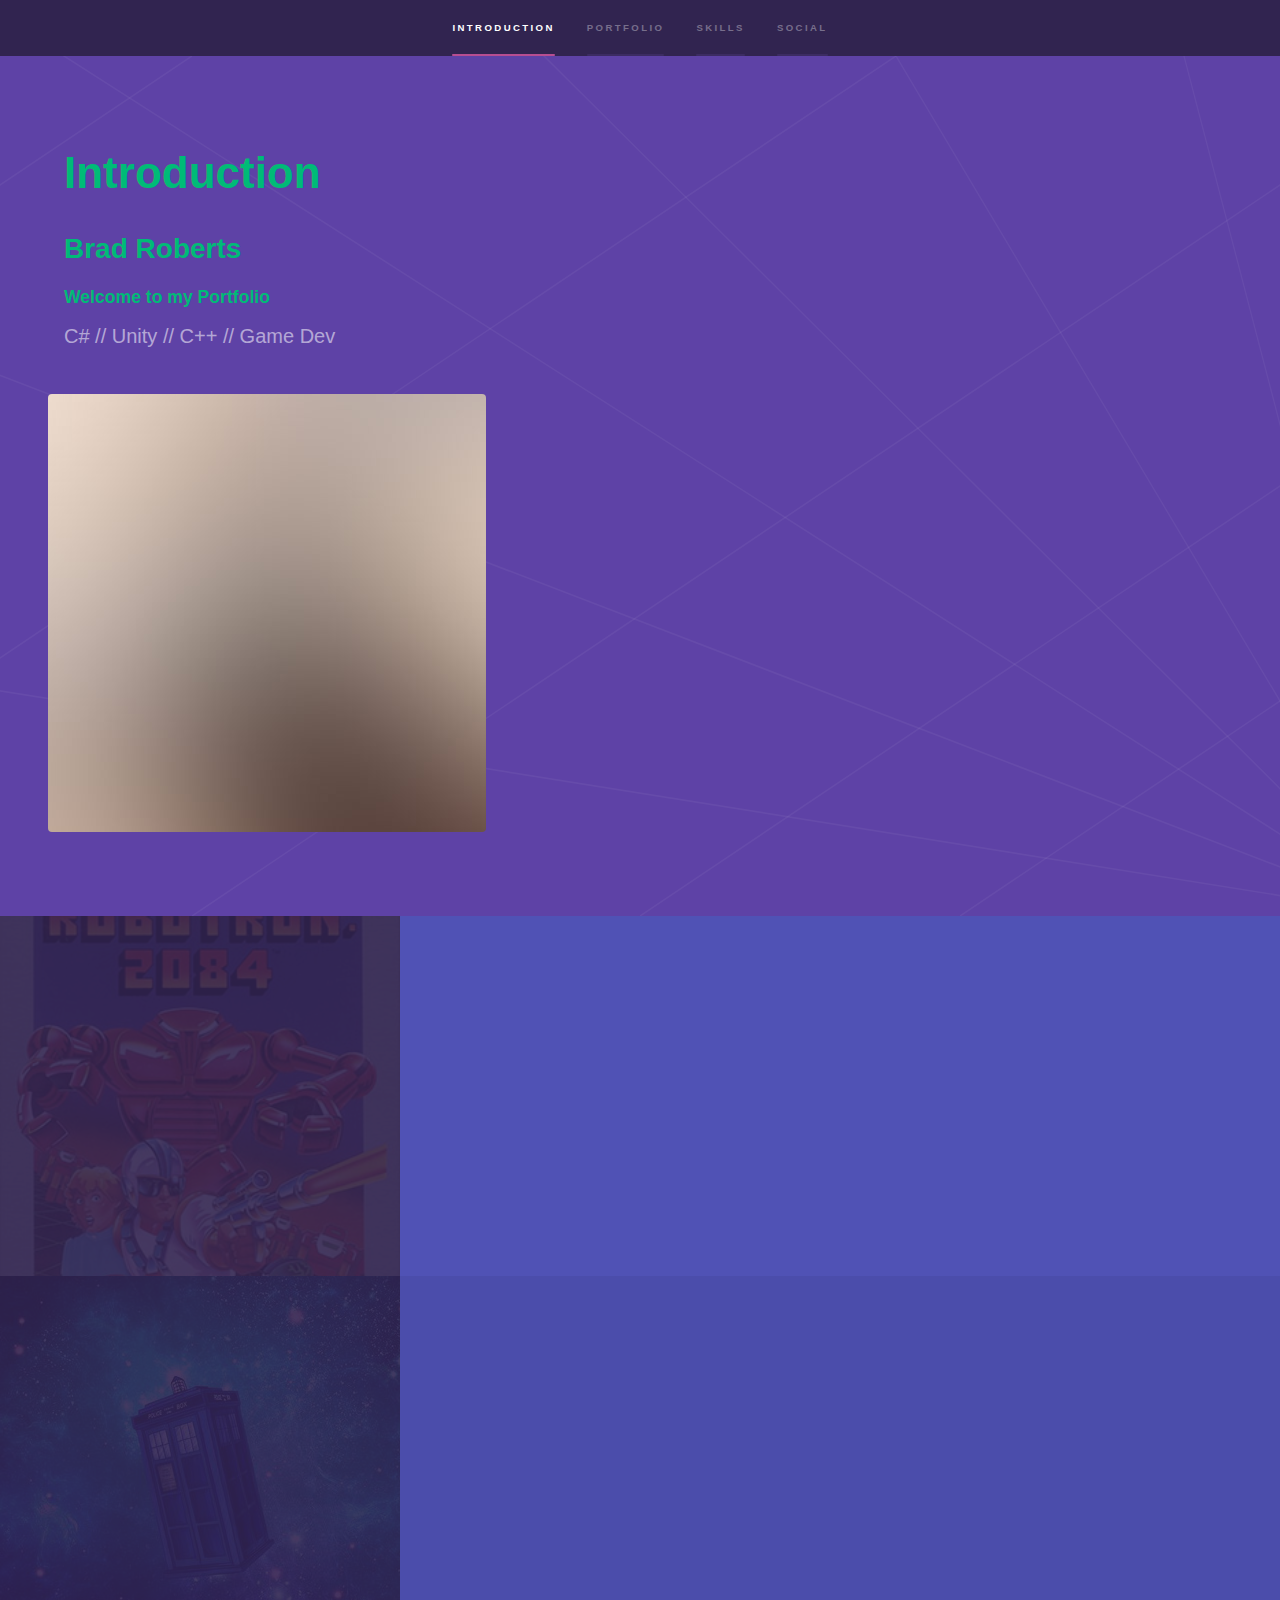
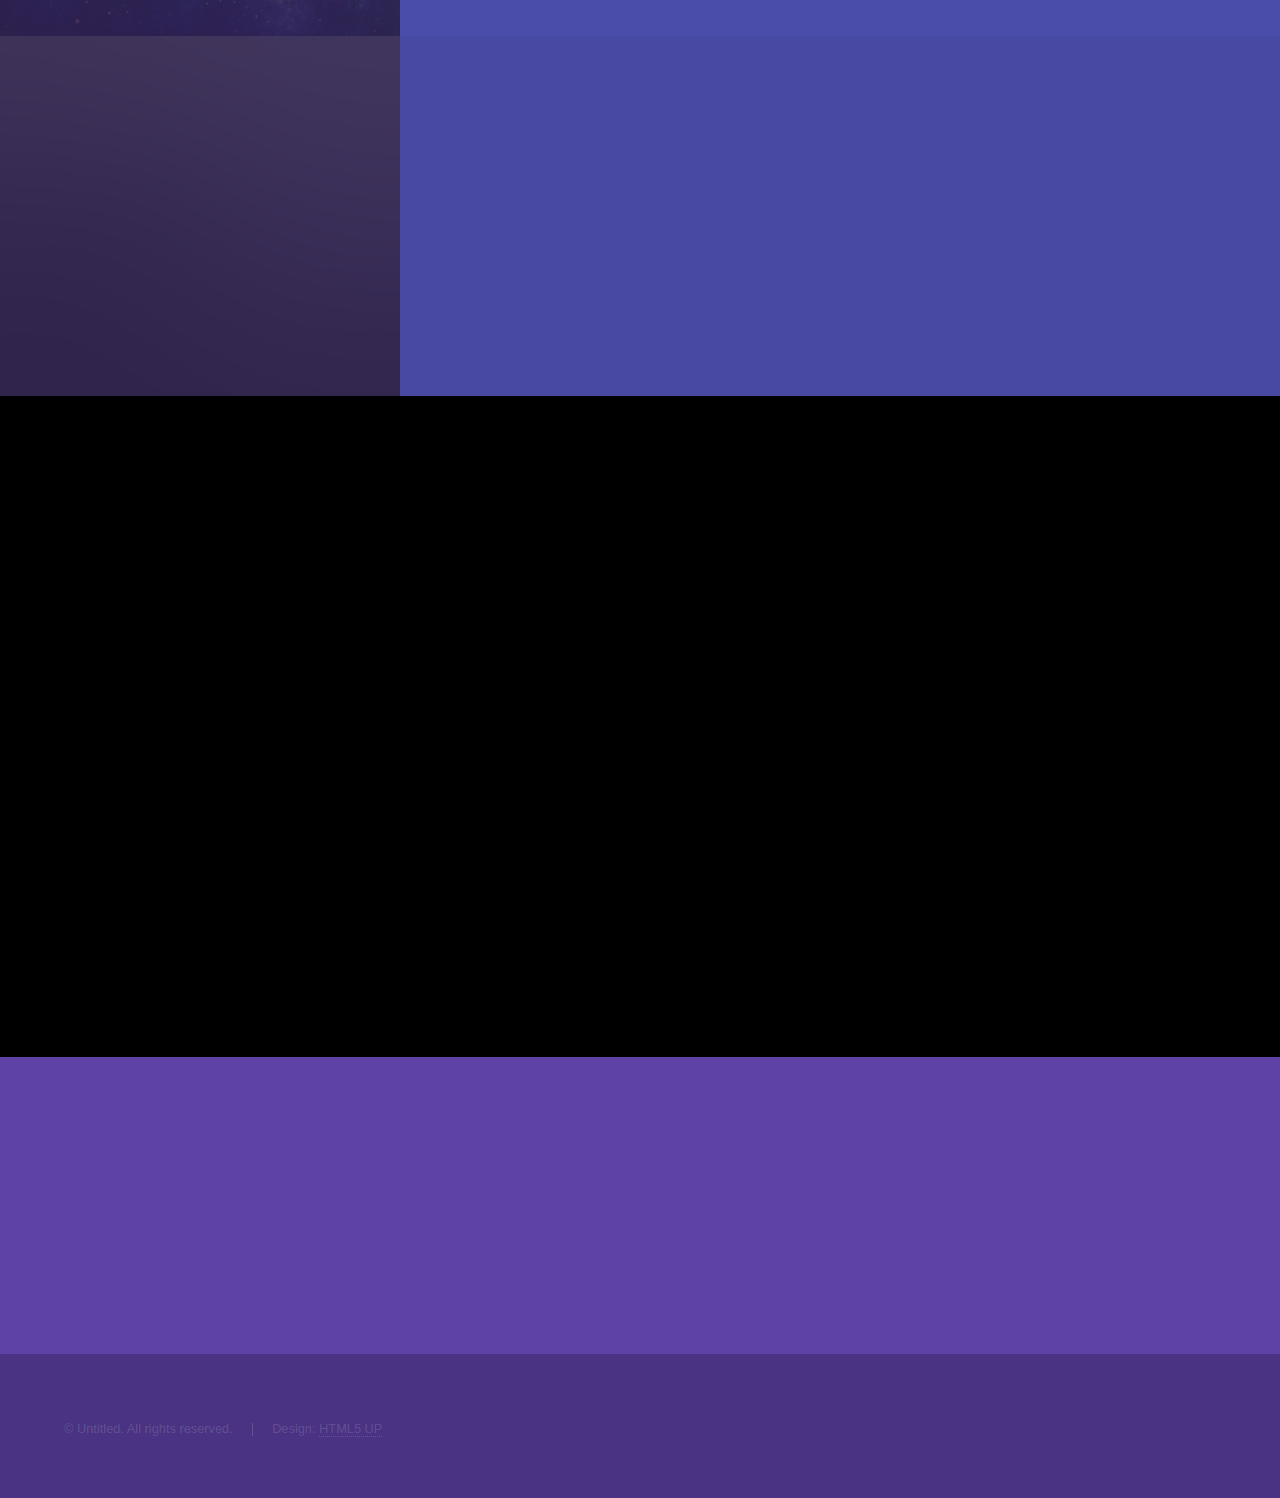
==== commit 942cd640: "updates to portfolio" ====
--- a/index.html
+++ b/index.html
@@ -19,10 +19,10 @@
 				<div class="inner">
 					<nav>
 						<ul>
-							<li><a href="#intro">Welcome</a></li>
-							<li><a href="#one">Who we are</a></li>
-							<li><a href="#two">What we do</a></li>
-							<li><a href="#three">Get in touch</a></li>
+							<li><a href="#intro">Introduction</a></li>
+							<li><a href="#one">Portfolio</a></li>
+							<li><a href="#two">Skills</a></li>
+							<li><a href="#three">Social</a></li>
 						</ul>
 					</nav>
 				</div>
@@ -34,37 +34,39 @@
 				<!-- Intro -->
 					<section id="intro" class="wrapper style1 fullscreen fade-up">
 						<div class="inner">
-							<h1>Hyperspace</h1>
-							<p>Just another fine responsive site template designed by <a href="http://html5up.net">HTML5 UP</a><br />
-							and released for free under the <a href="http://html5up.net/license">Creative Commons</a>.</p>
+							<h1>Introduction</h1>
+							<h2>Brad Roberts</h2>
+							<h3>Welcome to my Portfolio</h3>
+							<p>C# // Unity // C++ // Game Dev</p>
 							<ul class="actions">
-								<li><a href="#one" class="button scrolly">Learn more</a></li>
+									<a href="#" class="image"><img src="images/pic01.jpg" alt="" data-position="center center" /></a>
+								<!--<li><a href="#one" class="button scrolly">Learn more</a></li>-->
 							</ul>
 						</div>
 					</section>
 
-				<!-- One -->
+				<!-- Portfolio -->
 					<section id="one" class="wrapper style2 spotlights">
 						<section>
-							<a href="#" class="image"><img src="images/pic01.jpg" alt="" data-position="center center" /></a>
+							<a href="#" class="image"><img src="images/robotronart.jpg" alt="" data-position="center center" /></a>
 							<div class="content">
 								<div class="inner">
-									<h2>Sed ipsum dolor</h2>
+									<h2>Robotron 2084 // S2D // C++</h2>
 									<p>Phasellus convallis elit id ullamcorper pulvinar. Duis aliquam turpis mauris, eu ultricies erat malesuada quis. Aliquam dapibus.</p>
 									<ul class="actions">
-										<li><a href="generic.html" class="button">Learn more</a></li>
+										<li><a href="https://github.com/Faceless2293" target='_blank' class="button">View Project</a></li>
 									</ul>
 								</div>
 							</div>
 						</section>
 						<section>
-							<a href="#" class="image"><img src="images/pic02.jpg" alt="" data-position="top center" /></a>
+							<a href="#" class="image"><img src="images/tardispic.jpg" alt="" data-position="top center" /></a>
 							<div class="content">
 								<div class="inner">
-									<h2>Feugiat consequat</h2>
+									<h2>Tardis Sim // Unity // C#</h2>
 									<p>Phasellus convallis elit id ullamcorper pulvinar. Duis aliquam turpis mauris, eu ultricies erat malesuada quis. Aliquam dapibus.</p>
 									<ul class="actions">
-										<li><a href="generic.html" class="button">Learn more</a></li>
+										<!--<li><a href="generic.html" class="button">Learn more</a></li>-->
 									</ul>
 								</div>
 							</div>
@@ -83,32 +85,32 @@
 						</section>
 					</section>
 
-				<!-- Two -->
+				<!-- Skills -->
 					<section id="two" class="wrapper style3 fade-up">
 						<div class="inner">
-							<h2>What we do</h2>
-							<p>Phasellus convallis elit id ullamcorper pulvinar. Duis aliquam turpis mauris, eu ultricies erat malesuada quis. Aliquam dapibus, lacus eget hendrerit bibendum, urna est aliquam sem, sit amet imperdiet est velit quis lorem.</p>
+							<h2>Skills</h2>
+							<p>An overview of my skills and skill levels in them.</p>
 							<div class="features">
 								<section>
 									<span class="icon solid major fa-code"></span>
-									<h3>Lorem ipsum amet</h3>
-									<p>Phasellus convallis elit id ullam corper amet et pulvinar. Duis aliquam turpis mauris, sed ultricies erat dapibus.</p>
+									<h3>C#</h3>
+									<p>8/10</p>
 								</section>
 								<section>
 									<span class="icon solid major fa-lock"></span>
-									<h3>Aliquam sed nullam</h3>
-									<p>Phasellus convallis elit id ullam corper amet et pulvinar. Duis aliquam turpis mauris, sed ultricies erat dapibus.</p>
+									<h3>Unity</h3>
+									<p>8/10</p>
 								</section>
 								<section>
 									<span class="icon solid major fa-cog"></span>
-									<h3>Sed erat ullam corper</h3>
-									<p>Phasellus convallis elit id ullam corper amet et pulvinar. Duis aliquam turpis mauris, sed ultricies erat dapibus.</p>
+									<h3>C++</h3>
+									<p>6/10</p>
 								</section>
 								<section>
 									<span class="icon solid major fa-desktop"></span>
-									<h3>Veroeros quis lorem</h3>
-									<p>Phasellus convallis elit id ullam corper amet et pulvinar. Duis aliquam turpis mauris, sed ultricies erat dapibus.</p>
-								</section>
+									<h3>Game Development</h3>
+									<p>9/10</p>
+								<!--</section>
 								<section>
 									<span class="icon solid major fa-link"></span>
 									<h3>Urna quis bibendum</h3>
@@ -118,22 +120,22 @@
 									<span class="icon major fa-gem"></span>
 									<h3>Aliquam urna dapibus</h3>
 									<p>Phasellus convallis elit id ullam corper amet et pulvinar. Duis aliquam turpis mauris, sed ultricies erat dapibus.</p>
-								</section>
+								</section>-->
 							</div>
 							<ul class="actions">
-								<li><a href="generic.html" class="button">Learn more</a></li>
+								<li><a href="https://www.linkedin.com/in/brad-roberts-933781252/" target='_blank' class="button">View LinkedIn</a></li>
 							</ul>
 						</div>
 					</section>
 
-				<!-- Three -->
+				<!-- Social -->
 					<section id="three" class="wrapper style1 fade-up">
 						<div class="inner">
-							<h2>Get in touch</h2>
-							<p>Phasellus convallis elit id ullamcorper pulvinar. Duis aliquam turpis mauris, eu ultricies erat malesuada quis. Aliquam dapibus, lacus eget hendrerit bibendum, urna est aliquam sem, sit amet imperdiet est velit quis lorem.</p>
+							<h2>Social</h2>
+							<p>All relevant social media platforms are listed below.</p>
 							<div class="split style1">
 								<section>
-									<form method="post" action="#">
+									<!--<form method="post" action="#">
 										<div class="fields">
 											<div class="field half">
 												<label for="name">Name</label>
@@ -151,12 +153,12 @@
 										<ul class="actions">
 											<li><a href="" class="button submit">Send Message</a></li>
 										</ul>
-									</form>
-								</section>
-								<section>
+									</form>-->
+								<!--</section>
+								<section>-->
 									<ul class="contact">
 										<li>
-											<h3>Address</h3>
+											<!--<h3>Address</h3>
 											<span>12345 Somewhere Road #654<br />
 											Nashville, TN 00000-0000<br />
 											USA</span>
@@ -167,15 +169,15 @@
 										</li>
 										<li>
 											<h3>Phone</h3>
-											<span>(000) 000-0000</span>
-										</li>
-										<li>
-											<h3>Social</h3>
+											<span>(000) 000-0000</span>-->
+										</li>
+										<li>
+											<!--<h3>Socials</h3>-->
 											<ul class="icons">
 												<li><a href="#" class="icon brands fa-twitter"><span class="label">Twitter</span></a></li>
-												<li><a href="#" class="icon brands fa-facebook-f"><span class="label">Facebook</span></a></li>
+												<!--<li><a href="#" class="icon brands fa-facebook-f"><span class="label">Facebook</span></a></li>-->
 												<li><a href="#" class="icon brands fa-github"><span class="label">GitHub</span></a></li>
-												<li><a href="#" class="icon brands fa-instagram"><span class="label">Instagram</span></a></li>
+												<!--<li><a href="#" class="icon brands fa-instagram"><span class="label">Instagram</span></a></li>-->
 												<li><a href="#" class="icon brands fa-linkedin-in"><span class="label">LinkedIn</span></a></li>
 											</ul>
 										</li>
@@ -206,4 +208,4 @@
 			<script src="assets/js/main.js"></script>
 
 	</body>
-</html>+</html>
--- a/assets/css/main.css
+++ b/assets/css/main.css
@@ -98,7 +98,7 @@
 	}
 
 	body {
-		background: #312450;
+		background: #00000;
 	}
 
 		body.is-preload *, body.is-preload *:before, body.is-preload *:after {
@@ -175,7 +175,7 @@
 	}
 
 	h1, h2, h3, h4, h5, h6 {
-		color: #ffffff;
+		color: #00BB77;
 		font-weight: bold;
 		line-height: 1.5;
 		margin: 0 0 0.5em 0;
@@ -2552,7 +2552,8 @@
 				}
 
 				.wrapper.style3 .icon.major:before {
-					color: #b74e91;
+					color: #000000;
+					/*#b74e91;*/
 				}
 
 				.wrapper.style3-alt .icon.major:before {
@@ -3256,7 +3257,7 @@
 		}
 
 		.wrapper.style3 {
-			background-color: #b74e91;
+			background-color: #000000 /*#b74e91*/;
 		}
 
 		.wrapper.style3-alt {
@@ -3906,4 +3907,4 @@
 				background-attachment: scroll;
 			}
 
-		}+		}
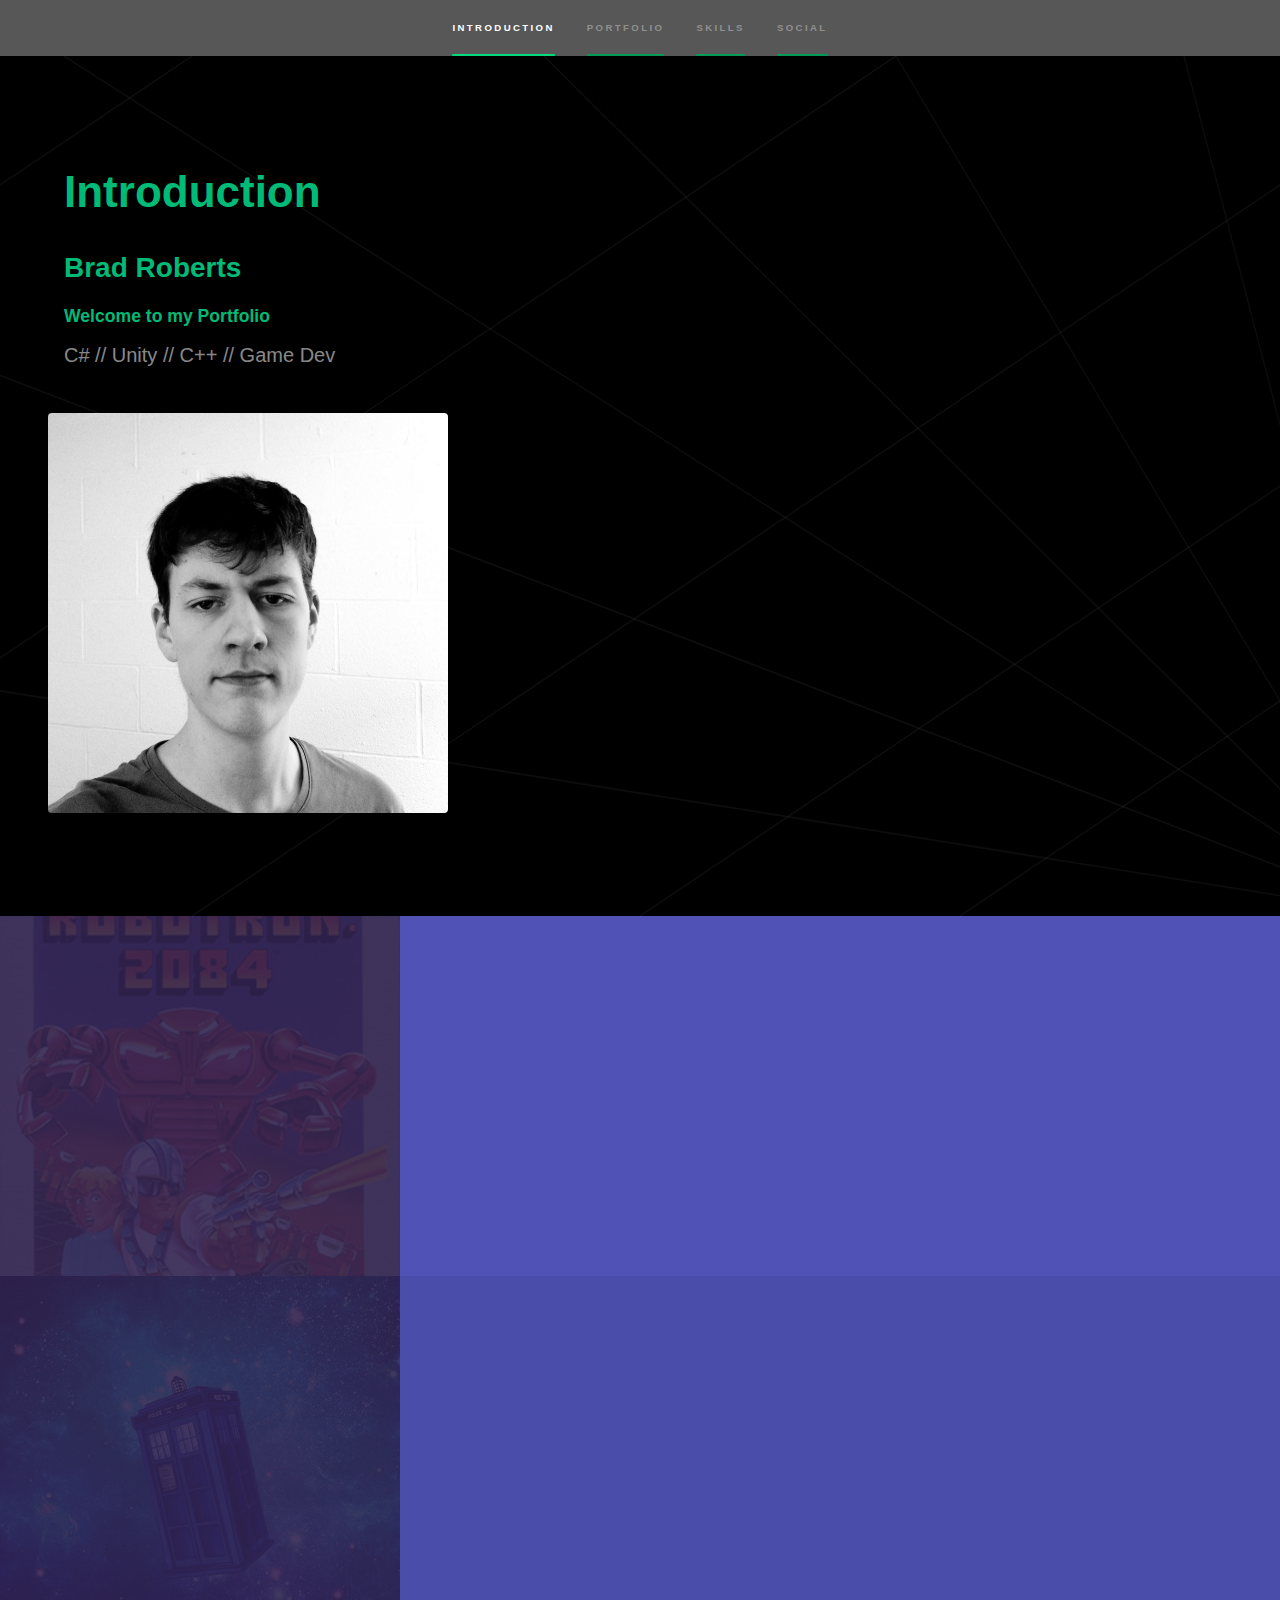
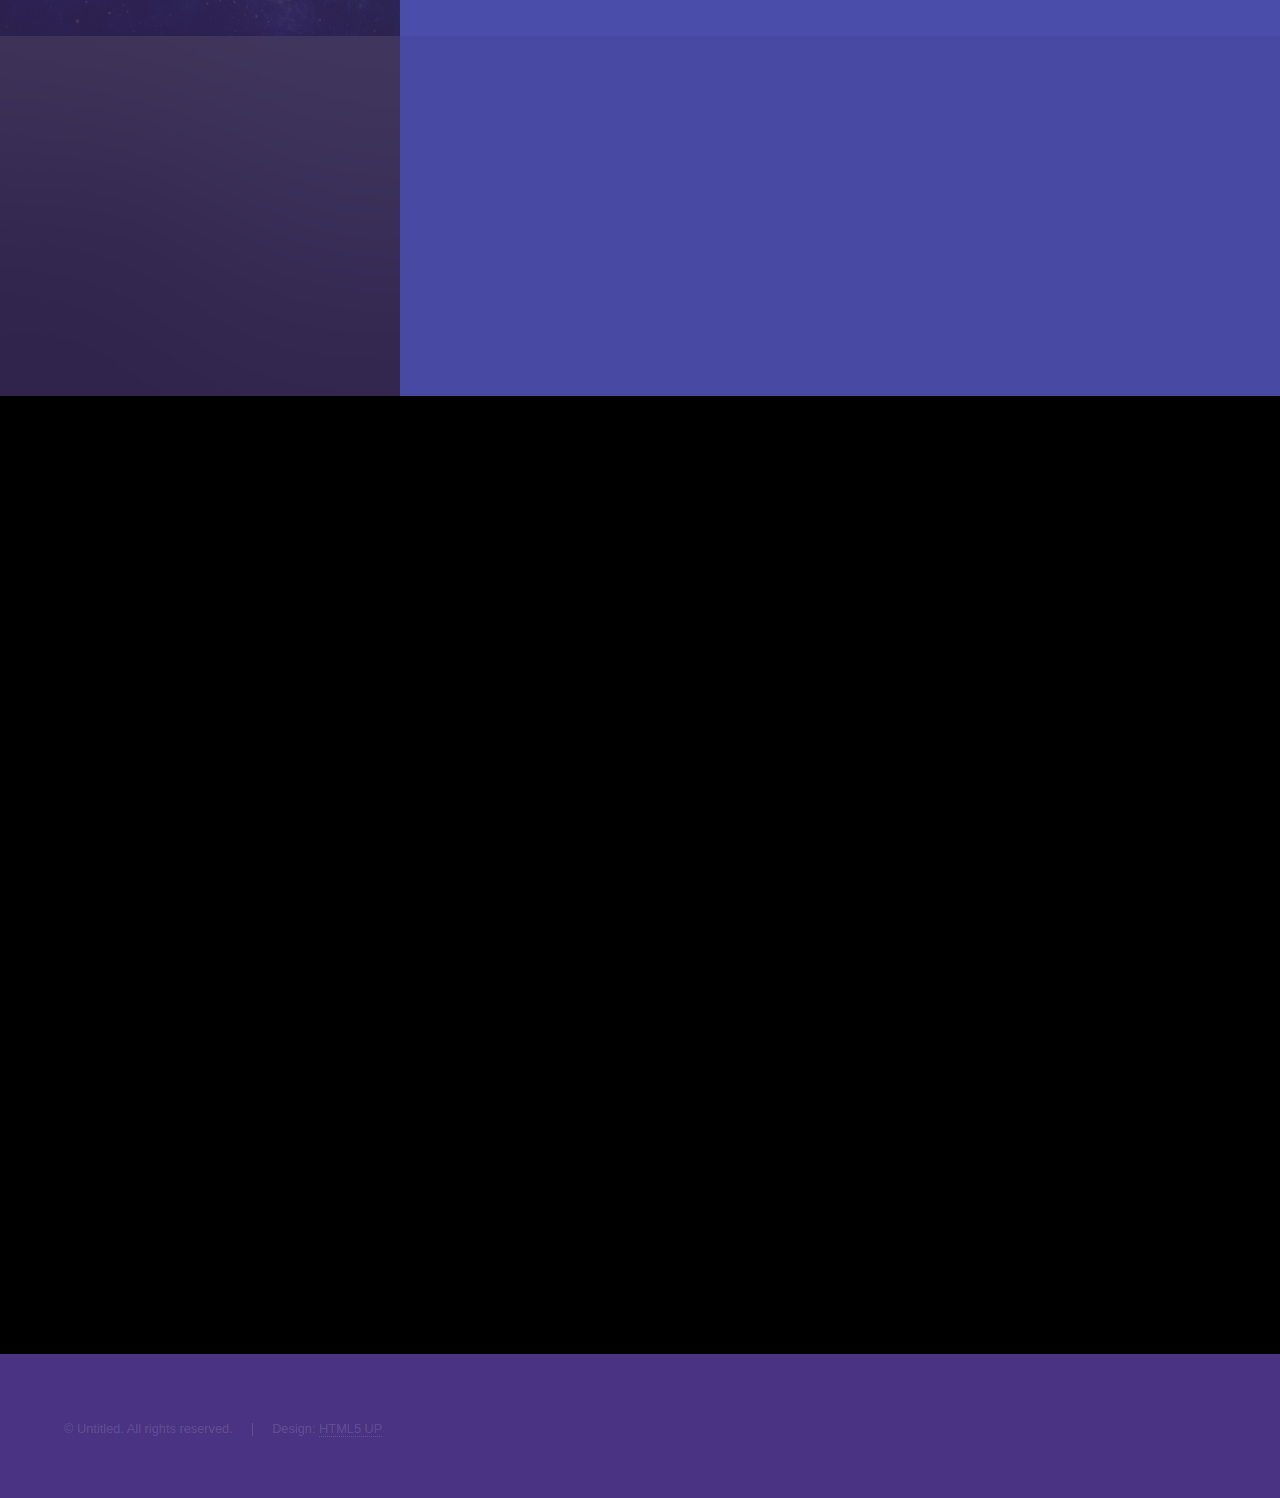
==== commit e162e1c8: "colour changes" ====
--- a/index.html
+++ b/index.html
@@ -39,7 +39,7 @@
 							<h3>Welcome to my Portfolio</h3>
 							<p>C# // Unity // C++ // Game Dev</p>
 							<ul class="actions">
-									<a href="#" class="image"><img src="images/pic01.jpg" alt="" data-position="center center" /></a>
+									<a href="#" class="image"><img src="images/Mepfp.jpeg" alt="" data-position="center center" /></a>
 								<!--<li><a href="#one" class="button scrolly">Learn more</a></li>-->
 							</ul>
 						</div>
@@ -52,7 +52,7 @@
 							<div class="content">
 								<div class="inner">
 									<h2>Robotron 2084 // S2D // C++</h2>
-									<p>Phasellus convallis elit id ullamcorper pulvinar. Duis aliquam turpis mauris, eu ultricies erat malesuada quis. Aliquam dapibus.</p>
+									<p>Built on top of a Pacman Framework I decided to create the classic arcade game Robotron 2084.</p>
 									<ul class="actions">
 										<li><a href="https://github.com/Faceless2293" target='_blank' class="button">View Project</a></li>
 									</ul>
@@ -64,8 +64,9 @@
 							<div class="content">
 								<div class="inner">
 									<h2>Tardis Sim // Unity // C#</h2>
-									<p>Phasellus convallis elit id ullamcorper pulvinar. Duis aliquam turpis mauris, eu ultricies erat malesuada quis. Aliquam dapibus.</p>
+									<p>Always been a huge Doctor Who fan and with that comes the urge to want to step into the TARDIS. So I decided why not build the TARDIS.</p>
 									<ul class="actions">
+										<li><a href="https://github.com/Faceless2293" target='_blank' class="button">View Project</a></li>
 										<!--<li><a href="generic.html" class="button">Learn more</a></li>-->
 									</ul>
 								</div>
--- a/assets/css/main.css
+++ b/assets/css/main.css
@@ -2536,11 +2536,11 @@
 			}
 
 				.wrapper.style1 .icon.major:before {
-					color: #5e42a6;
+					color: #000000;
 				}
 
 				.wrapper.style1-alt .icon.major:before {
-					color: #493382;
+					color: #000000;
 				}
 
 				.wrapper.style2 .icon.major:before {
@@ -3241,7 +3241,7 @@
 		}
 
 		.wrapper.style1 {
-			background-color: #5e42a6;
+			background-color: #000000;
 		}
 
 		.wrapper.style1-alt {
@@ -3525,7 +3525,7 @@
 
 	#sidebar {
 		padding: 2.5em 2.5em 0.5em 2.5em ;
-		background: #312450;
+		background: #575757;
 		cursor: default;
 		height: 100vh;
 		left: 0;
@@ -3762,7 +3762,7 @@
 			}
 
 			#sidebar nav a:before {
-				background: #3c2c62;
+				background: #009957;
 			}
 
 			#sidebar nav a:after {
@@ -3858,7 +3858,7 @@
 
 						#sidebar nav a:after {
 							background-image: none;
-							background-color: #b74e91;
+							background-color: #00d97b;
 						}
 
 		}
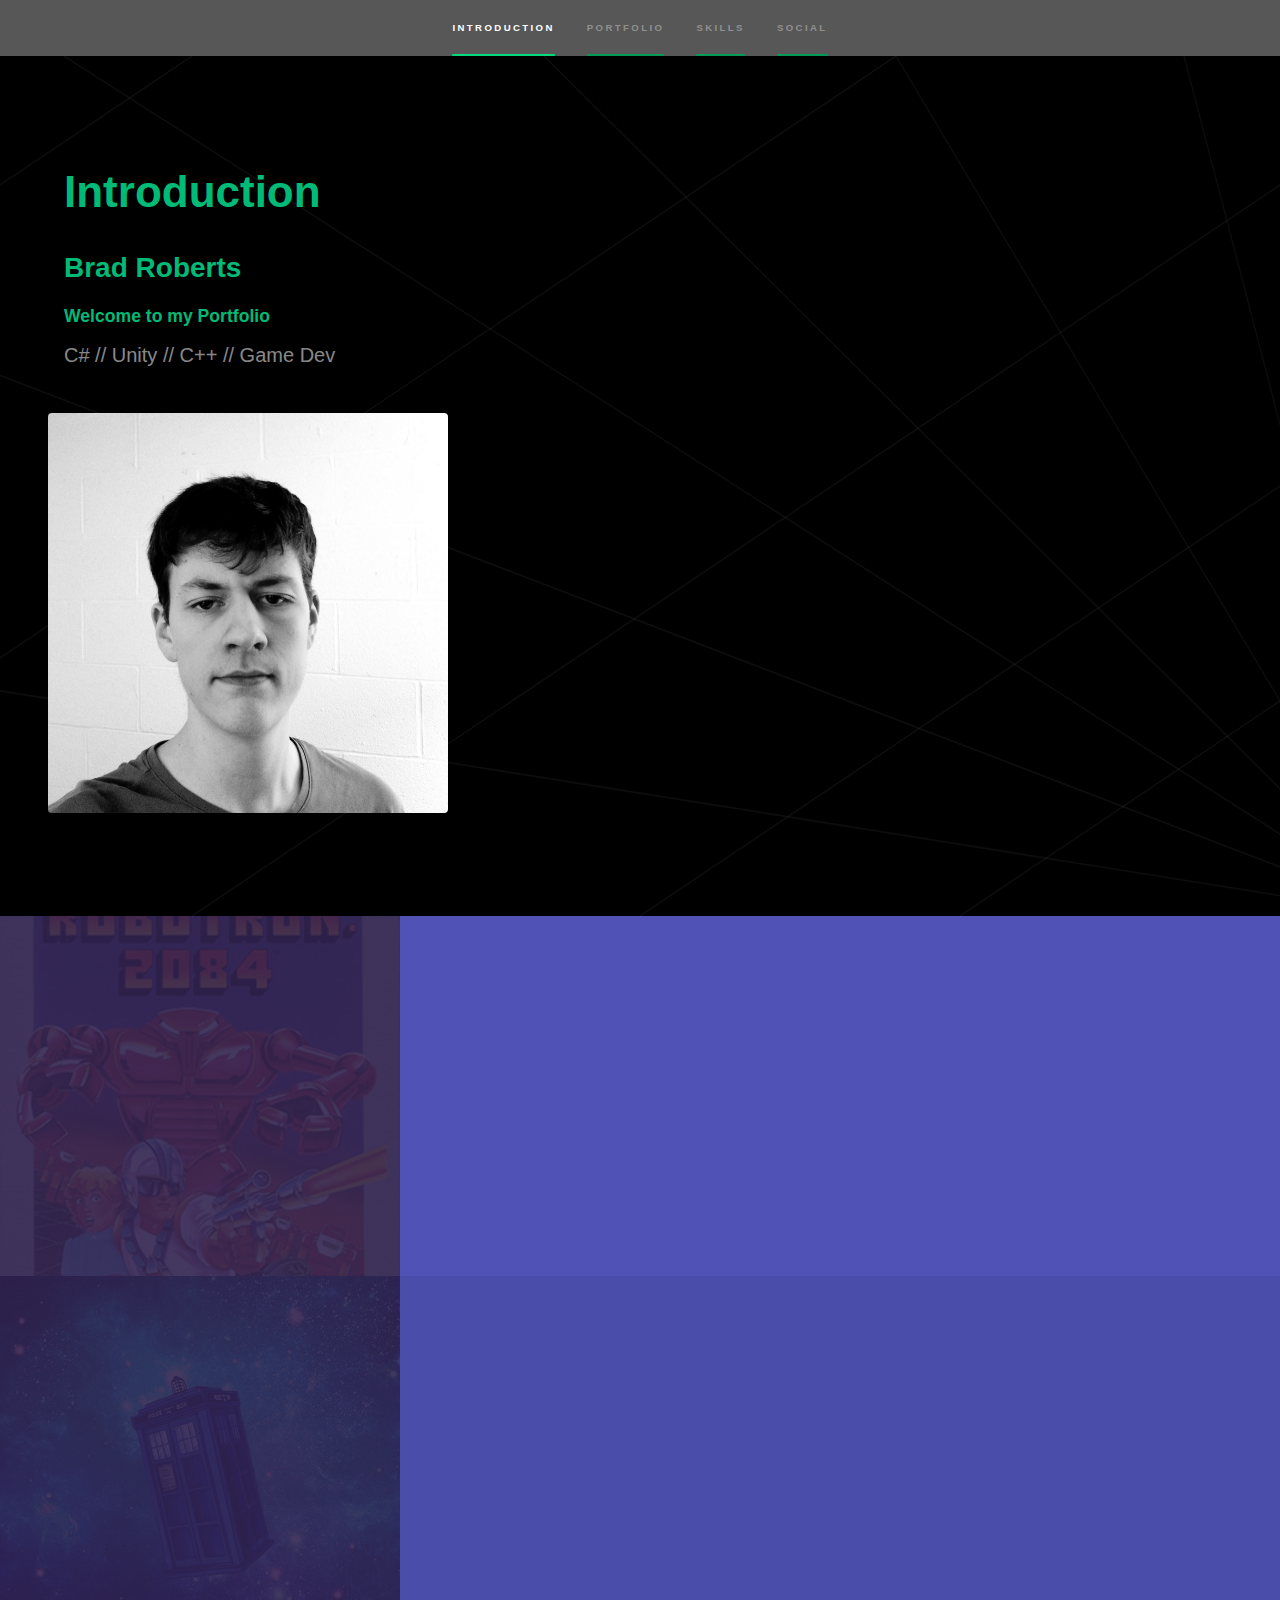
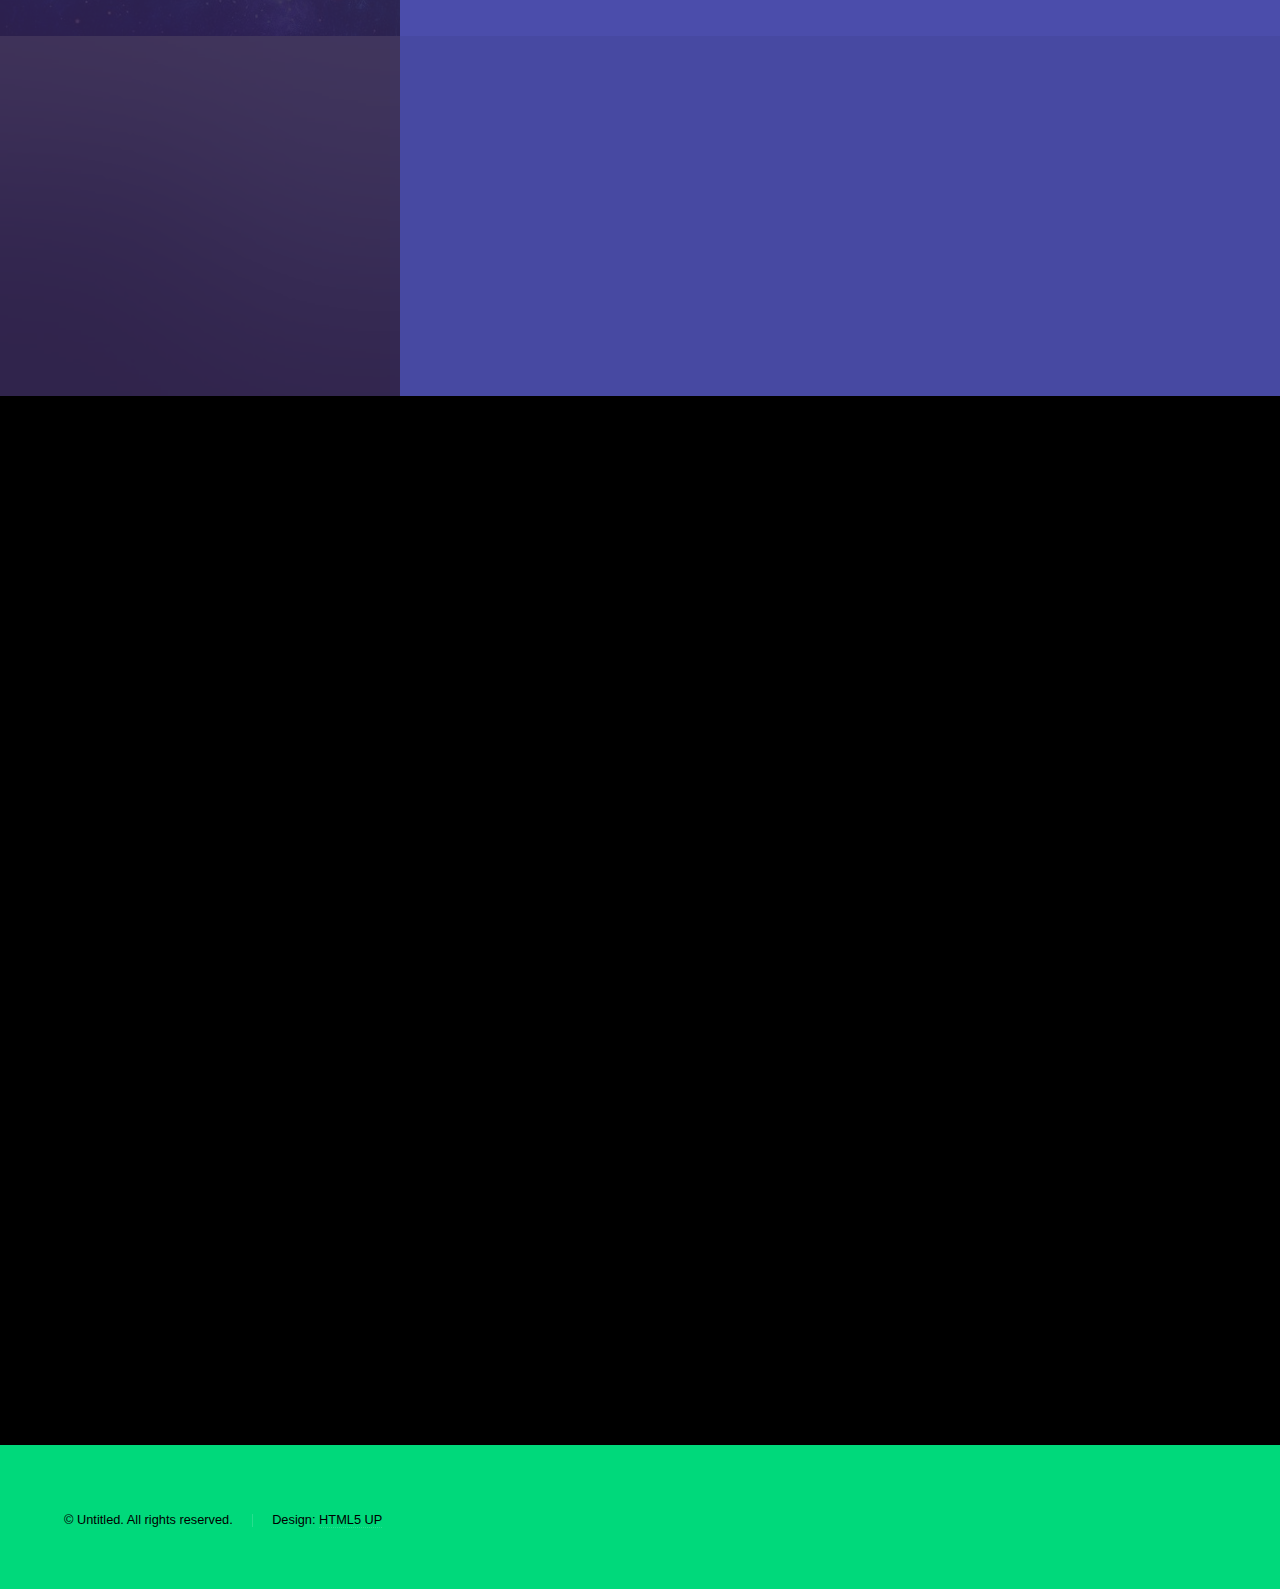
==== commit fc89c210: "updates to links and icons" ====
--- a/index.html
+++ b/index.html
@@ -98,12 +98,12 @@
 									<p>8/10</p>
 								</section>
 								<section>
-									<span class="icon solid major fa-lock"></span>
+								<span class="image"><img src="images/Unity Icon.png"></span>
 									<h3>Unity</h3>
 									<p>8/10</p>
 								</section>
 								<section>
-									<span class="icon solid major fa-cog"></span>
+									<span class="icon solid major fa-code"></span>
 									<h3>C++</h3>
 									<p>6/10</p>
 								</section>
@@ -177,9 +177,9 @@
 											<ul class="icons">
 												<li><a href="#" class="icon brands fa-twitter"><span class="label">Twitter</span></a></li>
 												<!--<li><a href="#" class="icon brands fa-facebook-f"><span class="label">Facebook</span></a></li>-->
-												<li><a href="#" class="icon brands fa-github"><span class="label">GitHub</span></a></li>
+												<li><a href="https://github.com/Faceless2293" target ="_blank" class="icon brands fa-github"><span class="label">GitHub</span></a></li>
 												<!--<li><a href="#" class="icon brands fa-instagram"><span class="label">Instagram</span></a></li>-->
-												<li><a href="#" class="icon brands fa-linkedin-in"><span class="label">LinkedIn</span></a></li>
+												<li><a href="https://www.linkedin.com/in/brad-roberts-933781252/" target = "-blank" class="icon brands fa-linkedin-in"><span class="label">LinkedIn</span></a></li>
 											</ul>
 										</li>
 									</ul>
--- a/assets/css/main.css
+++ b/assets/css/main.css
@@ -3245,7 +3245,7 @@
 		}
 
 		.wrapper.style1-alt {
-			background-color: #493382;
+			background-color: #00d97b;
 		}
 
 		.wrapper.style2 {
@@ -3256,7 +3256,7 @@
 			background-color: #3e4094;
 		}
 
-		.wrapper.style3 {
+		.wrapper.style3 { /*background for skills*/
 			background-color: #000000 /*#b74e91*/;
 		}
 
@@ -3514,7 +3514,7 @@
 
 	#footer > .inner .menu {
 		font-size: 0.8em;
-		color: rgba(255, 255, 255, 0.15);
+		color: rgba(0, 0, 0, 1);
 	}
 
 	#header + #wrapper + #footer > .inner {
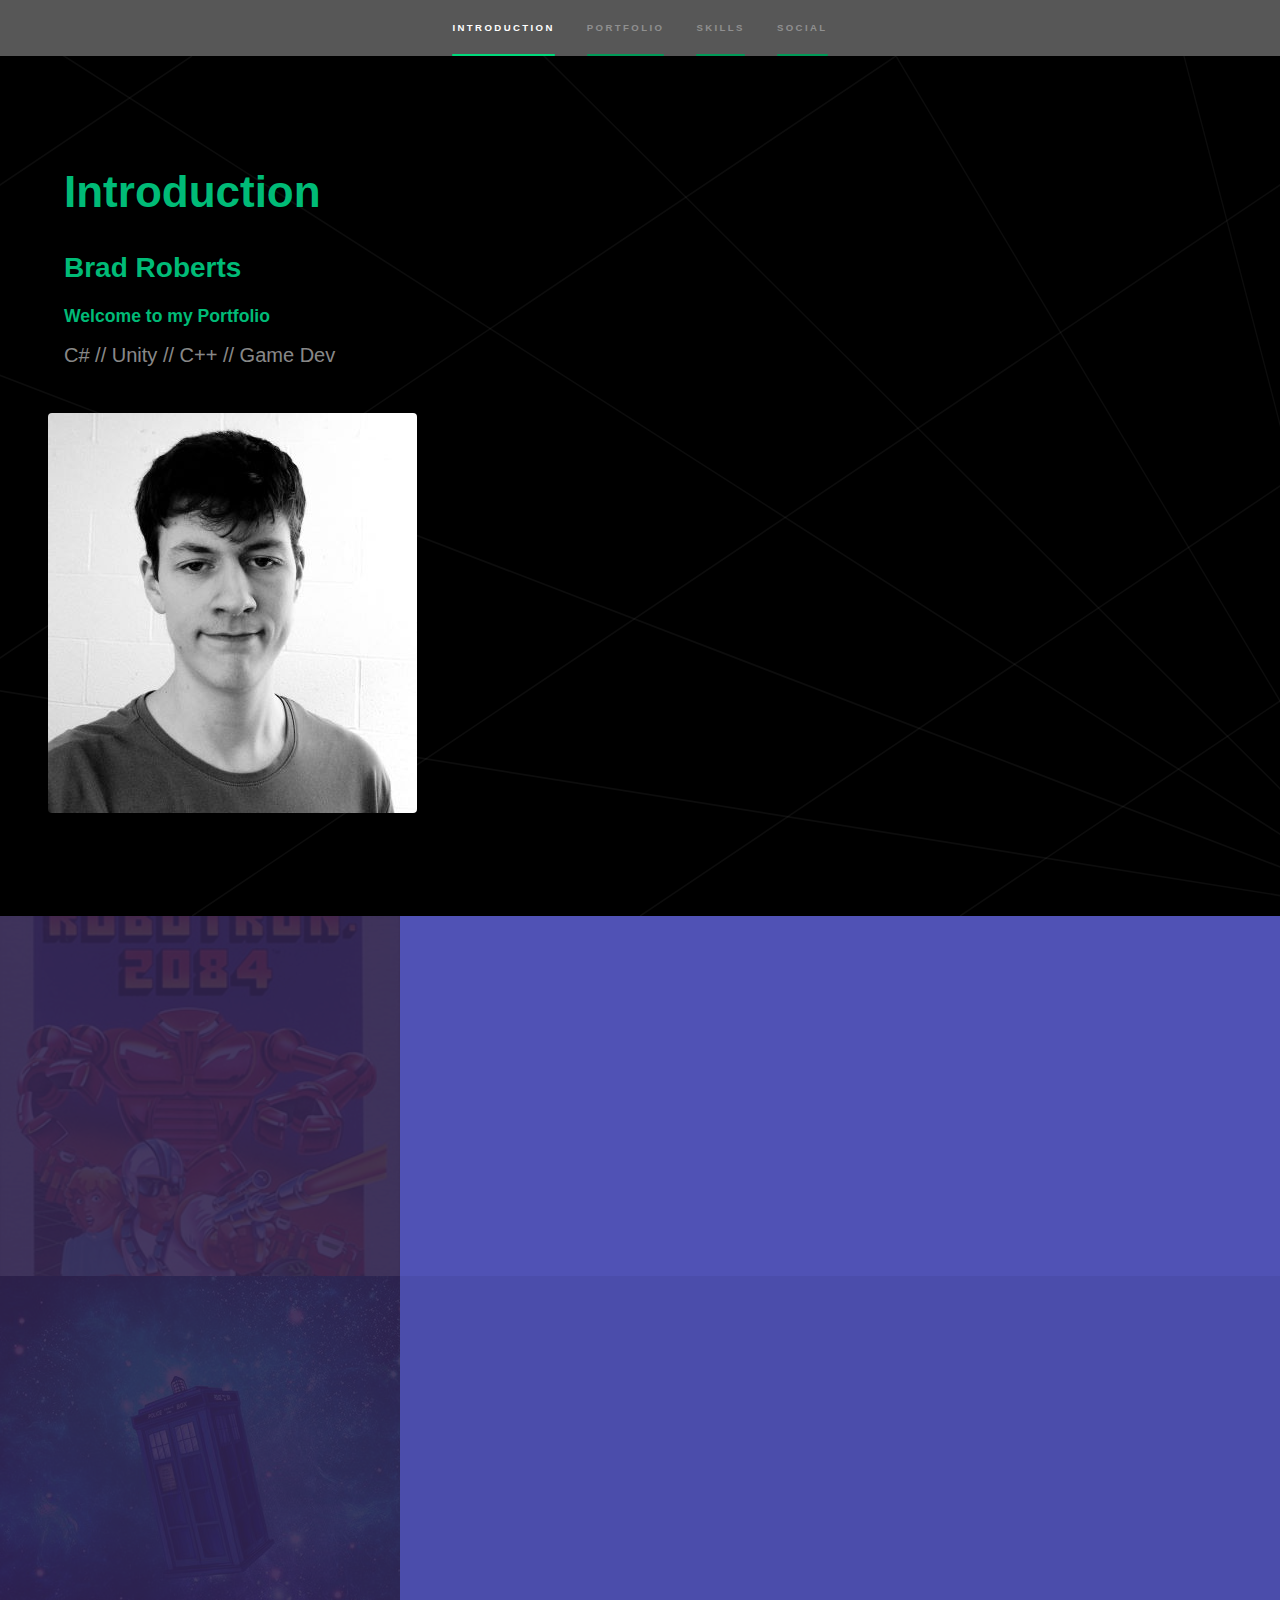
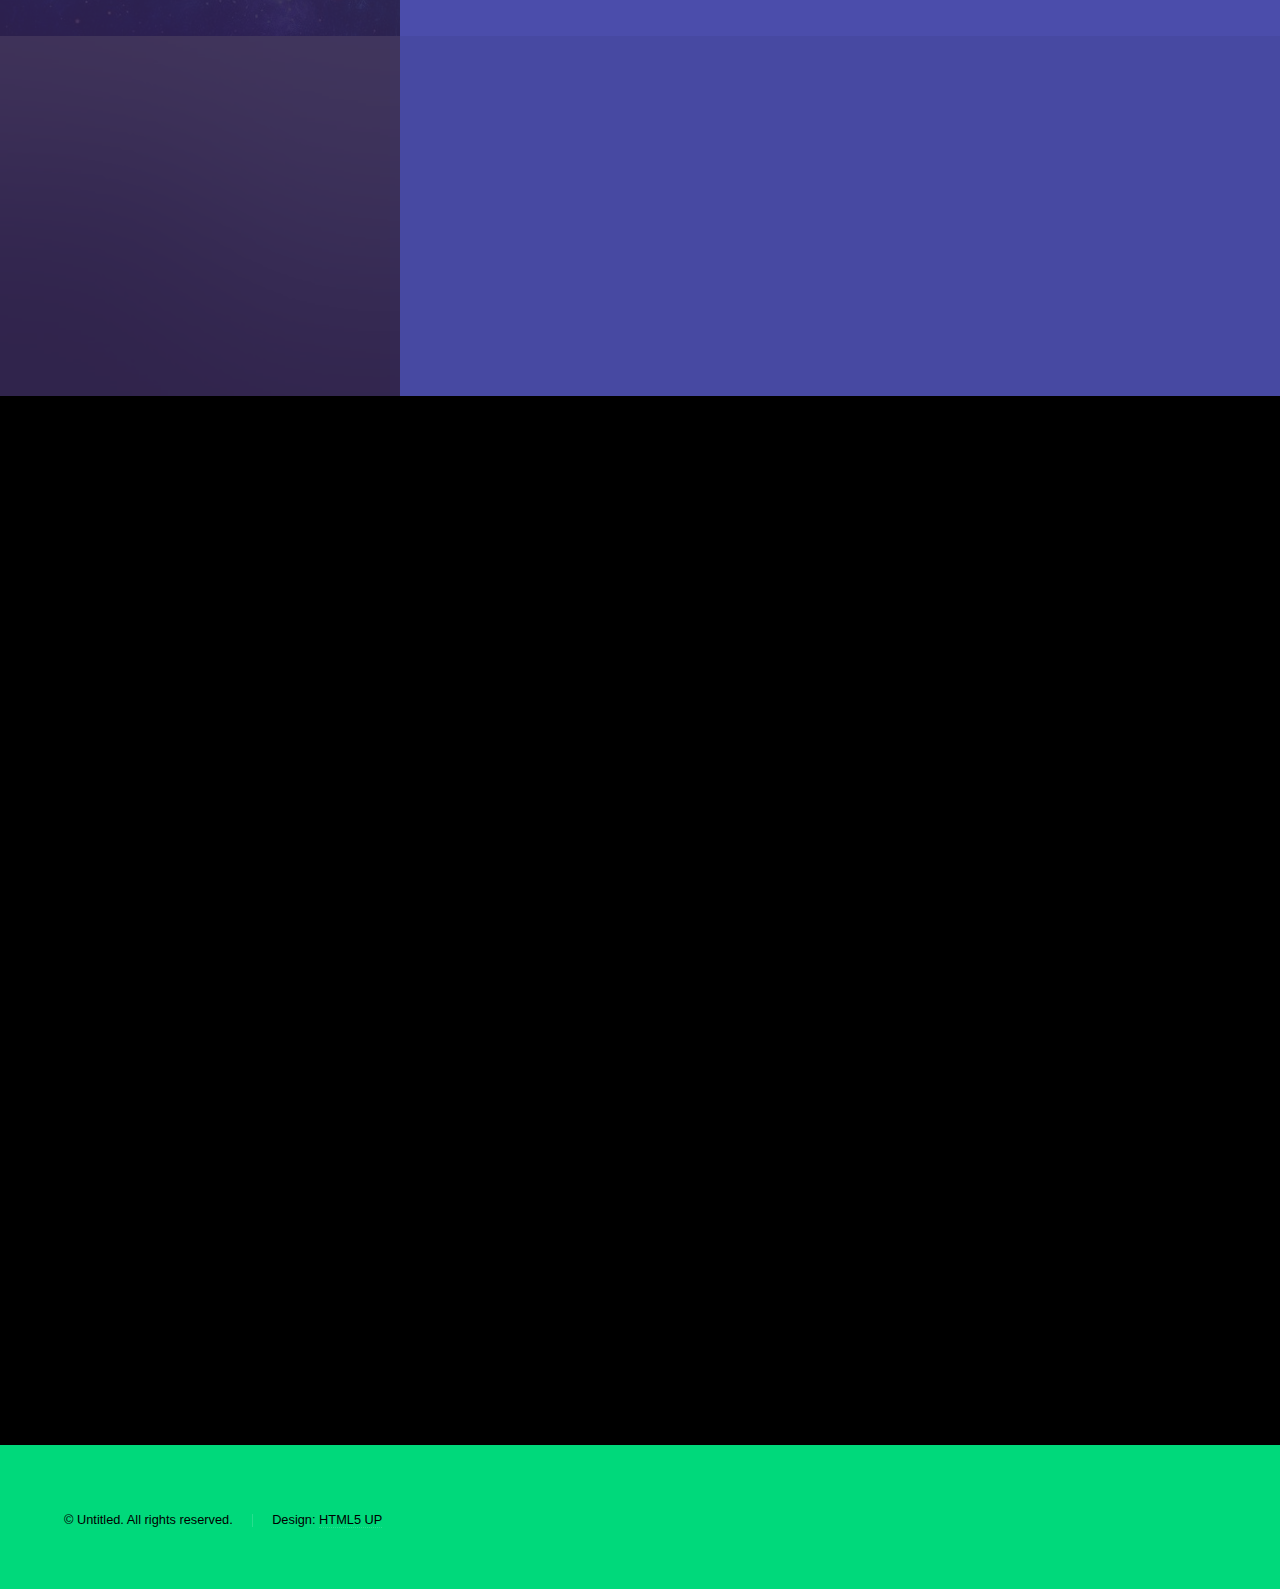
==== commit 56fd6ffb: "updated pfp" ====
--- a/index.html
+++ b/index.html
@@ -39,7 +39,7 @@
 							<h3>Welcome to my Portfolio</h3>
 							<p>C# // Unity // C++ // Game Dev</p>
 							<ul class="actions">
-									<a href="#" class="image"><img src="images/Mepfp.jpeg" alt="" data-position="center center" /></a>
+									<a href="#" class="image"><img src="images/Mepfp.jpg" alt="" data-position="center center" /></a>
 								<!--<li><a href="#one" class="button scrolly">Learn more</a></li>-->
 							</ul>
 						</div>
@@ -175,9 +175,9 @@
 										<li>
 											<!--<h3>Socials</h3>-->
 											<ul class="icons">
-												<li><a href="#" class="icon brands fa-twitter"><span class="label">Twitter</span></a></li>
+												<li><a href="https://twitter.com/bradderz2293" target = "_blank" class="icon brands fa-twitter"><span class="label">Twitter</span></a></li>
 												<!--<li><a href="#" class="icon brands fa-facebook-f"><span class="label">Facebook</span></a></li>-->
-												<li><a href="https://github.com/Faceless2293" target ="_blank" class="icon brands fa-github"><span class="label">GitHub</span></a></li>
+												<li><a href="https://github.com/Faceless2293" target = "_blank" class="icon brands fa-github"><span class="label">GitHub</span></a></li>
 												<!--<li><a href="#" class="icon brands fa-instagram"><span class="label">Instagram</span></a></li>-->
 												<li><a href="https://www.linkedin.com/in/brad-roberts-933781252/" target = "-blank" class="icon brands fa-linkedin-in"><span class="label">LinkedIn</span></a></li>
 											</ul>
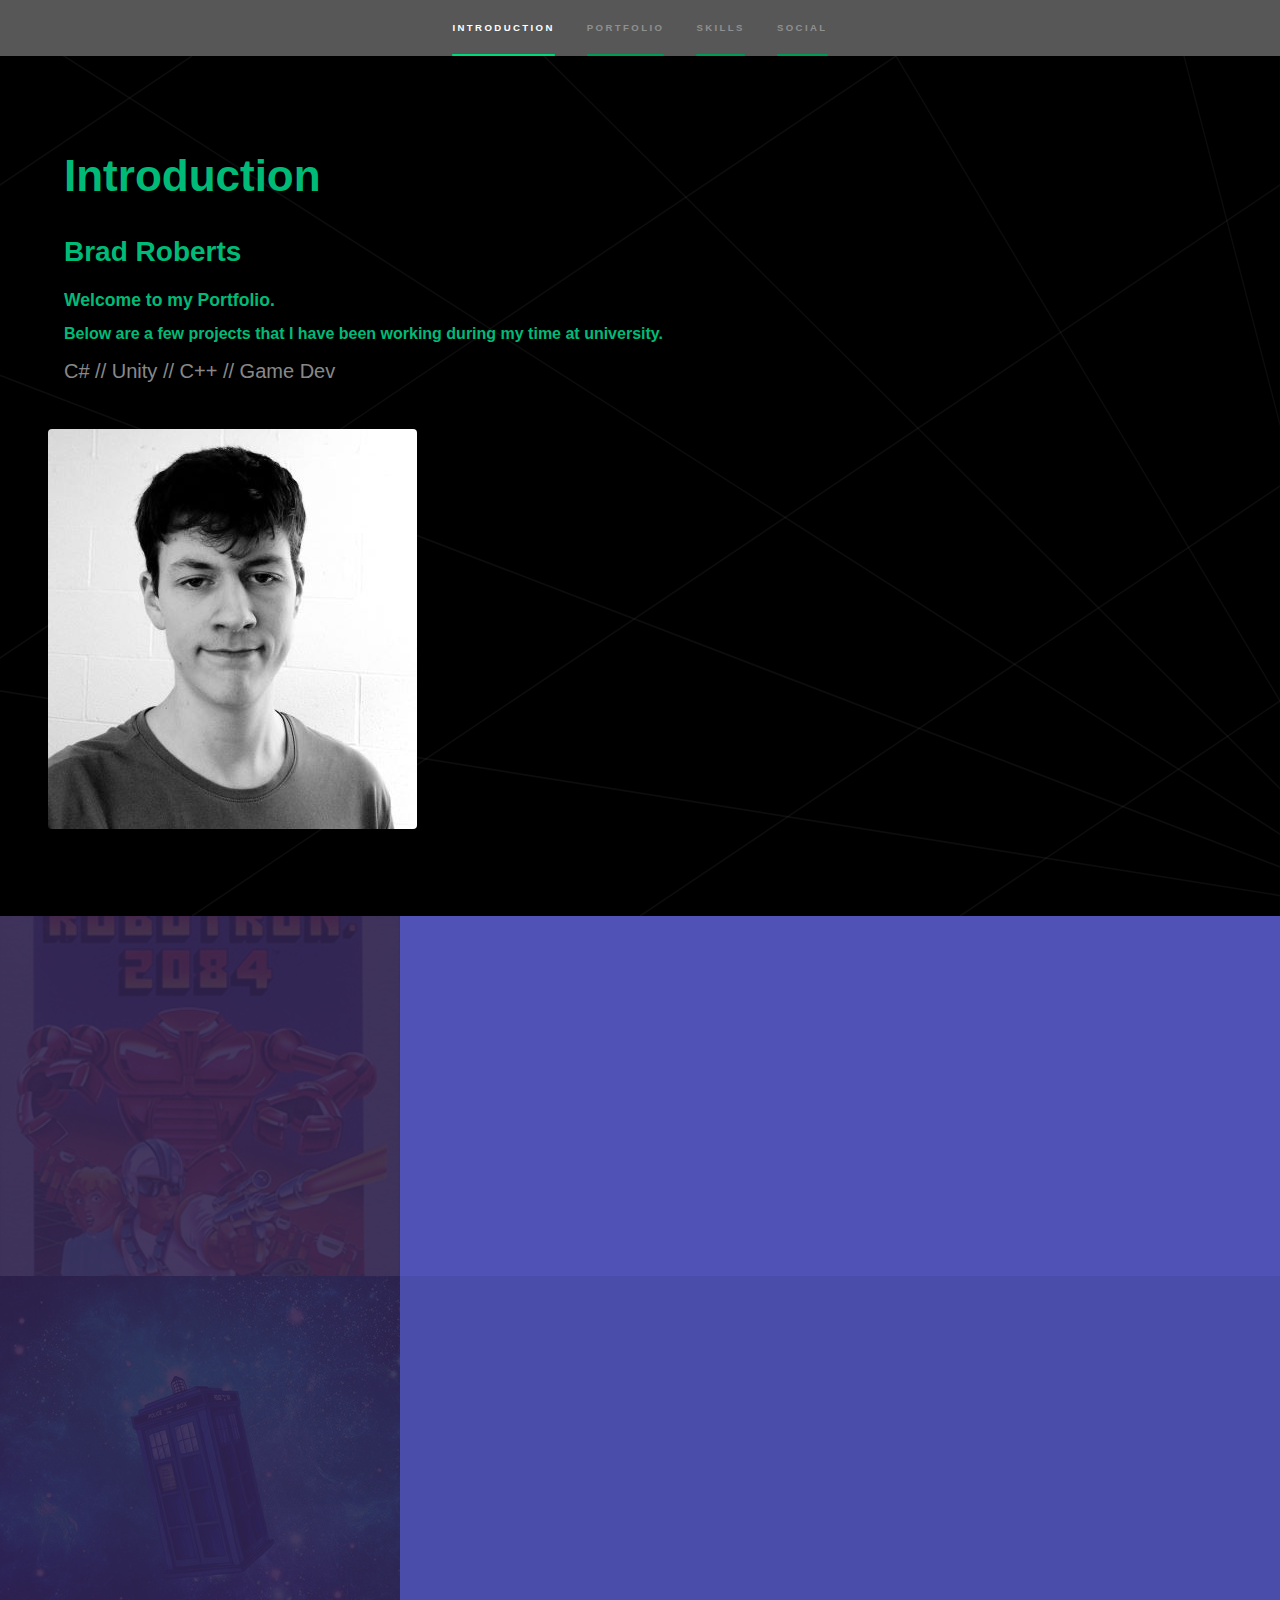
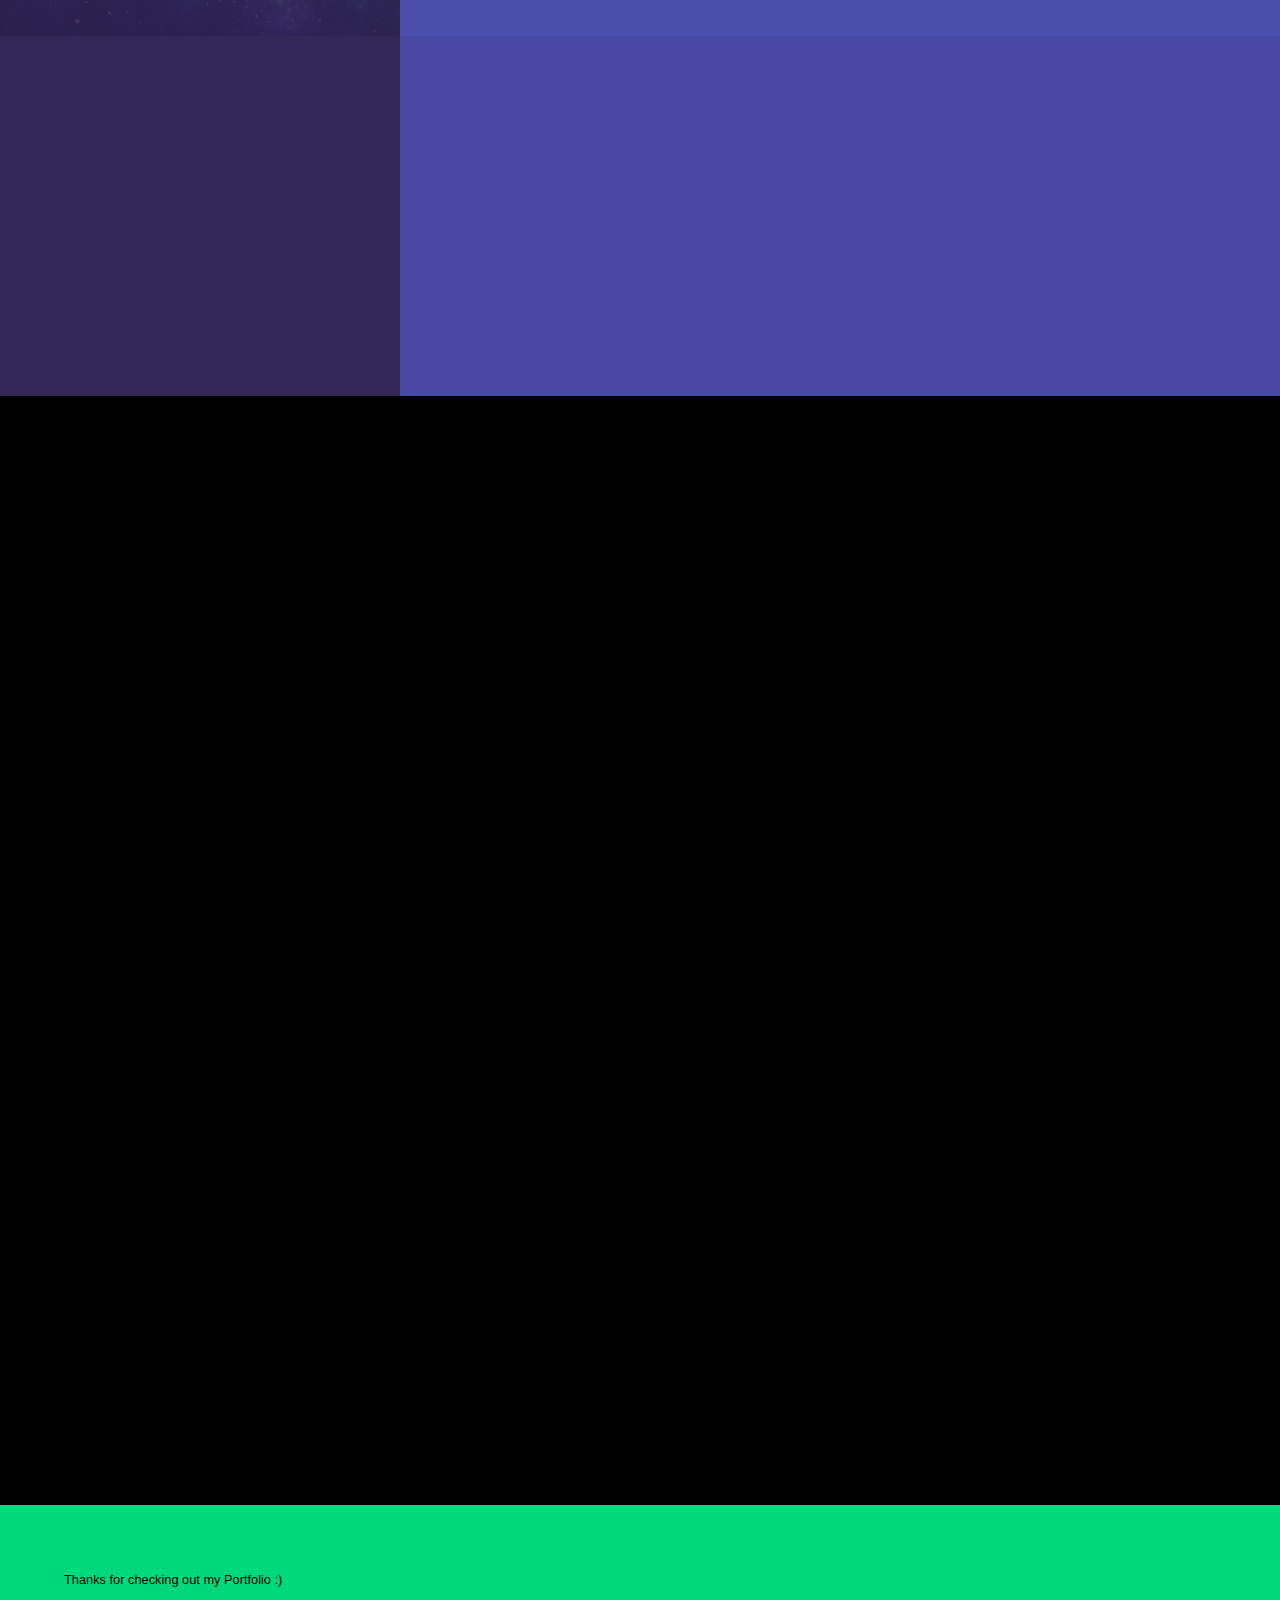
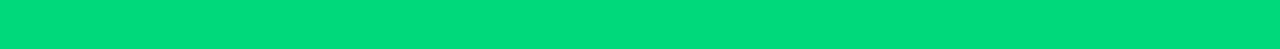
==== commit 04d9dab3: "portfolio update" ====
--- a/index.html
+++ b/index.html
@@ -36,7 +36,8 @@
 						<div class="inner">
 							<h1>Introduction</h1>
 							<h2>Brad Roberts</h2>
-							<h3>Welcome to my Portfolio</h3>
+							<h3>Welcome to my Portfolio.</h3>
+							<h4> Below are a few projects that I have been working during my time at university.</h4>
 							<p>C# // Unity // C++ // Game Dev</p>
 							<ul class="actions">
 									<a href="#" class="image"><img src="images/Mepfp.jpg" alt="" data-position="center center" /></a>
@@ -64,7 +65,7 @@
 							<div class="content">
 								<div class="inner">
 									<h2>Tardis Sim // Unity // C#</h2>
-									<p>Always been a huge Doctor Who fan and with that comes the urge to want to step into the TARDIS. So I decided why not build the TARDIS.</p>
+									<p>It's bigger on the inside! Focusing on the use of portals and non euclidean spaces I created this Tardis Simulator.</p>
 									<ul class="actions">
 										<li><a href="https://github.com/Faceless2293" target='_blank' class="button">View Project</a></li>
 										<!--<li><a href="generic.html" class="button">Learn more</a></li>-->
@@ -73,13 +74,13 @@
 							</div>
 						</section>
 						<section>
-							<a href="#" class="image"><img src="images/pic03.jpg" alt="" data-position="25% 25%" /></a>
+							<a href="#" class="image"><img src="images/WaspThumbnail.png" alt="" data-position="25% 25%" /></a>
 							<div class="content">
 								<div class="inner">
-									<h2>Ultricies aliquam</h2>
-									<p>Phasellus convallis elit id ullamcorper pulvinar. Duis aliquam turpis mauris, eu ultricies erat malesuada quis. Aliquam dapibus.</p>
+									<h2>2D side scroller // C# // Unity // Shooter</h2>
+									<p>A prototype of a 2D side scroller involving a wasp and a gun.</p>
 									<ul class="actions">
-										<li><a href="generic.html" class="button">Learn more</a></li>
+										<li><a href="https://github.com/Faceless2293" target='_blank' class="button">View Project</a></li>
 									</ul>
 								</div>
 							</div>
@@ -134,6 +135,7 @@
 						<div class="inner">
 							<h2>Social</h2>
 							<p>All relevant social media platforms are listed below.</p>
+							<p>If you have any questions please find me on twiiter or linkedin</p>
 							<div class="split style1">
 								<section>
 									<!--<form method="post" action="#">
@@ -177,9 +179,9 @@
 											<ul class="icons">
 												<li><a href="https://twitter.com/bradderz2293" target = "_blank" class="icon brands fa-twitter"><span class="label">Twitter</span></a></li>
 												<!--<li><a href="#" class="icon brands fa-facebook-f"><span class="label">Facebook</span></a></li>-->
+												<li><a href="https://www.linkedin.com/in/brad-roberts-933781252/" target = "-blank" class="icon brands fa-linkedin-in"><span class="label">LinkedIn</span></a></li>
+												<!--<li><a href="#" class="icon brands fa-instagram"><span class="label">Instagram</span></a></li>-->
 												<li><a href="https://github.com/Faceless2293" target = "_blank" class="icon brands fa-github"><span class="label">GitHub</span></a></li>
-												<!--<li><a href="#" class="icon brands fa-instagram"><span class="label">Instagram</span></a></li>-->
-												<li><a href="https://www.linkedin.com/in/brad-roberts-933781252/" target = "-blank" class="icon brands fa-linkedin-in"><span class="label">LinkedIn</span></a></li>
 											</ul>
 										</li>
 									</ul>
@@ -194,7 +196,7 @@
 			<footer id="footer" class="wrapper style1-alt">
 				<div class="inner">
 					<ul class="menu">
-						<li>&copy; Untitled. All rights reserved.</li><li>Design: <a href="http://html5up.net">HTML5 UP</a></li>
+						<li>Thanks for checking out my Portfolio :)</li><li></li>
 					</ul>
 				</div>
 			</footer>
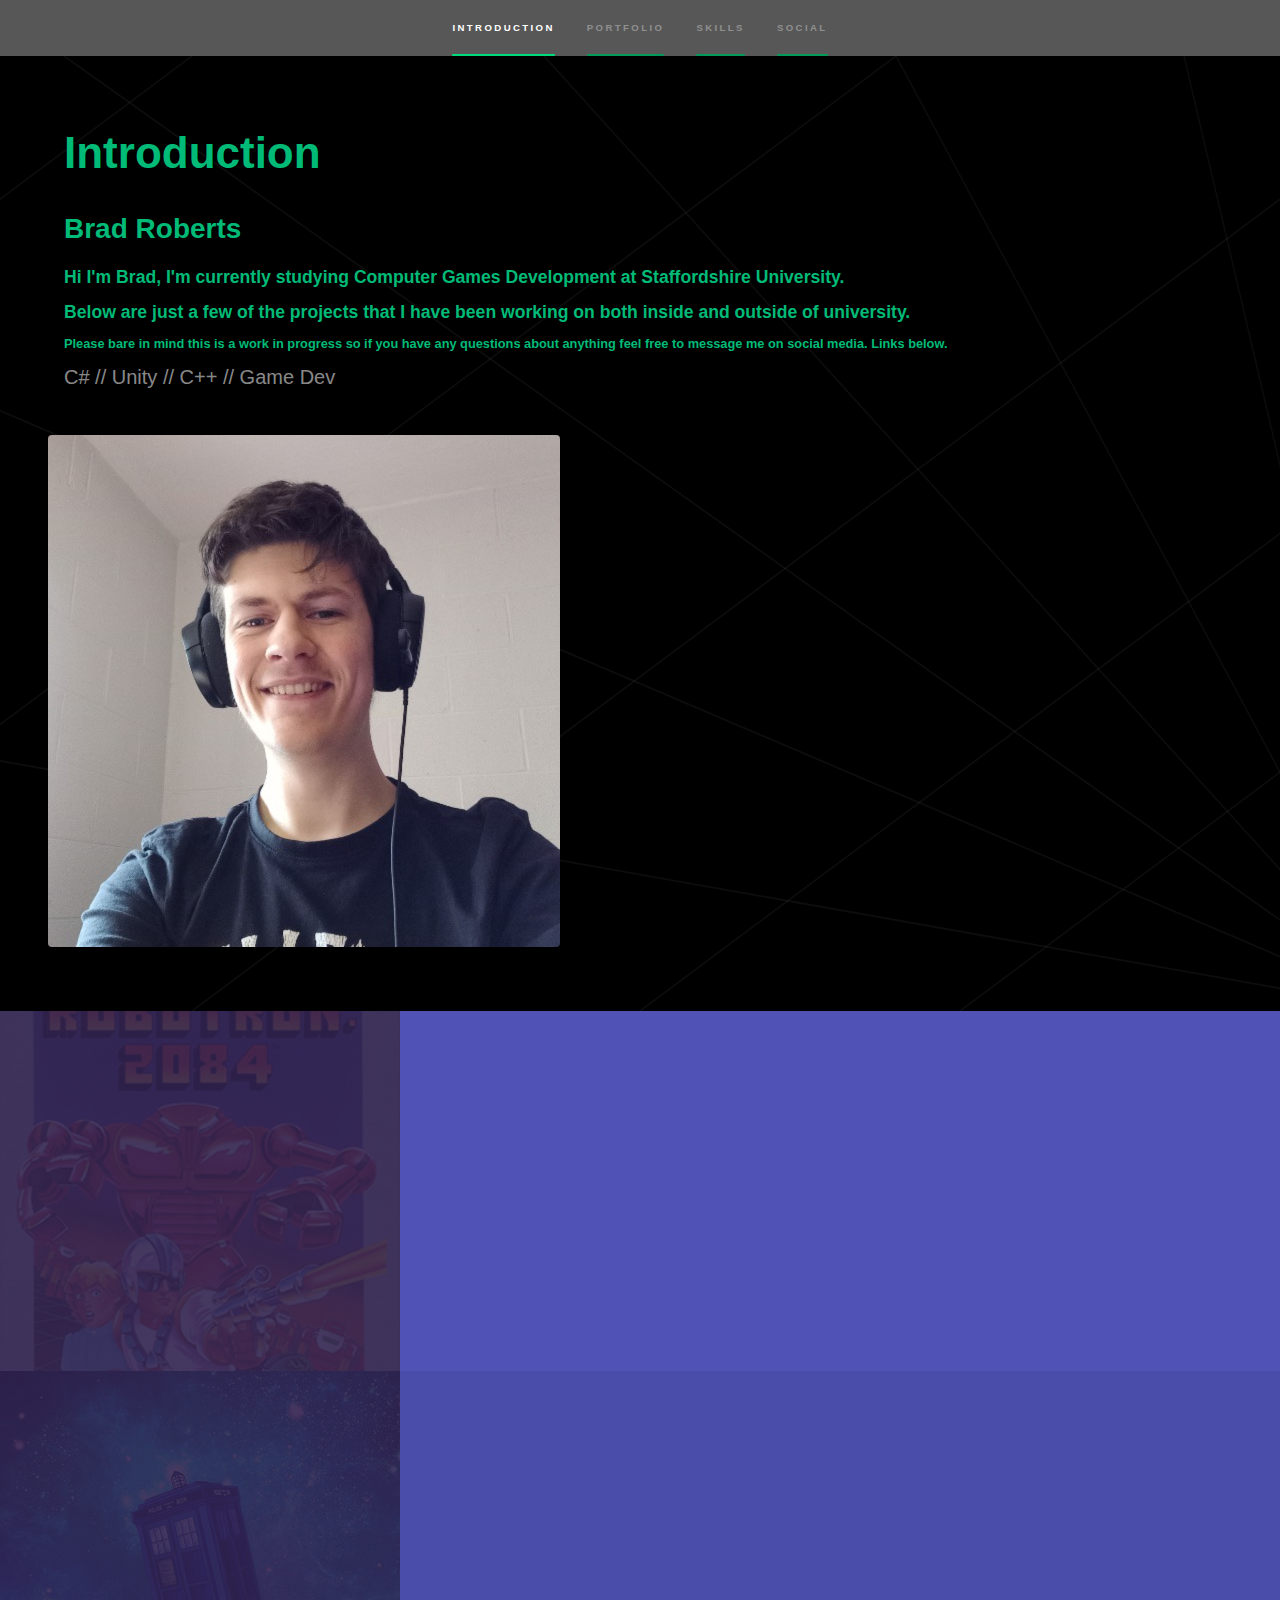
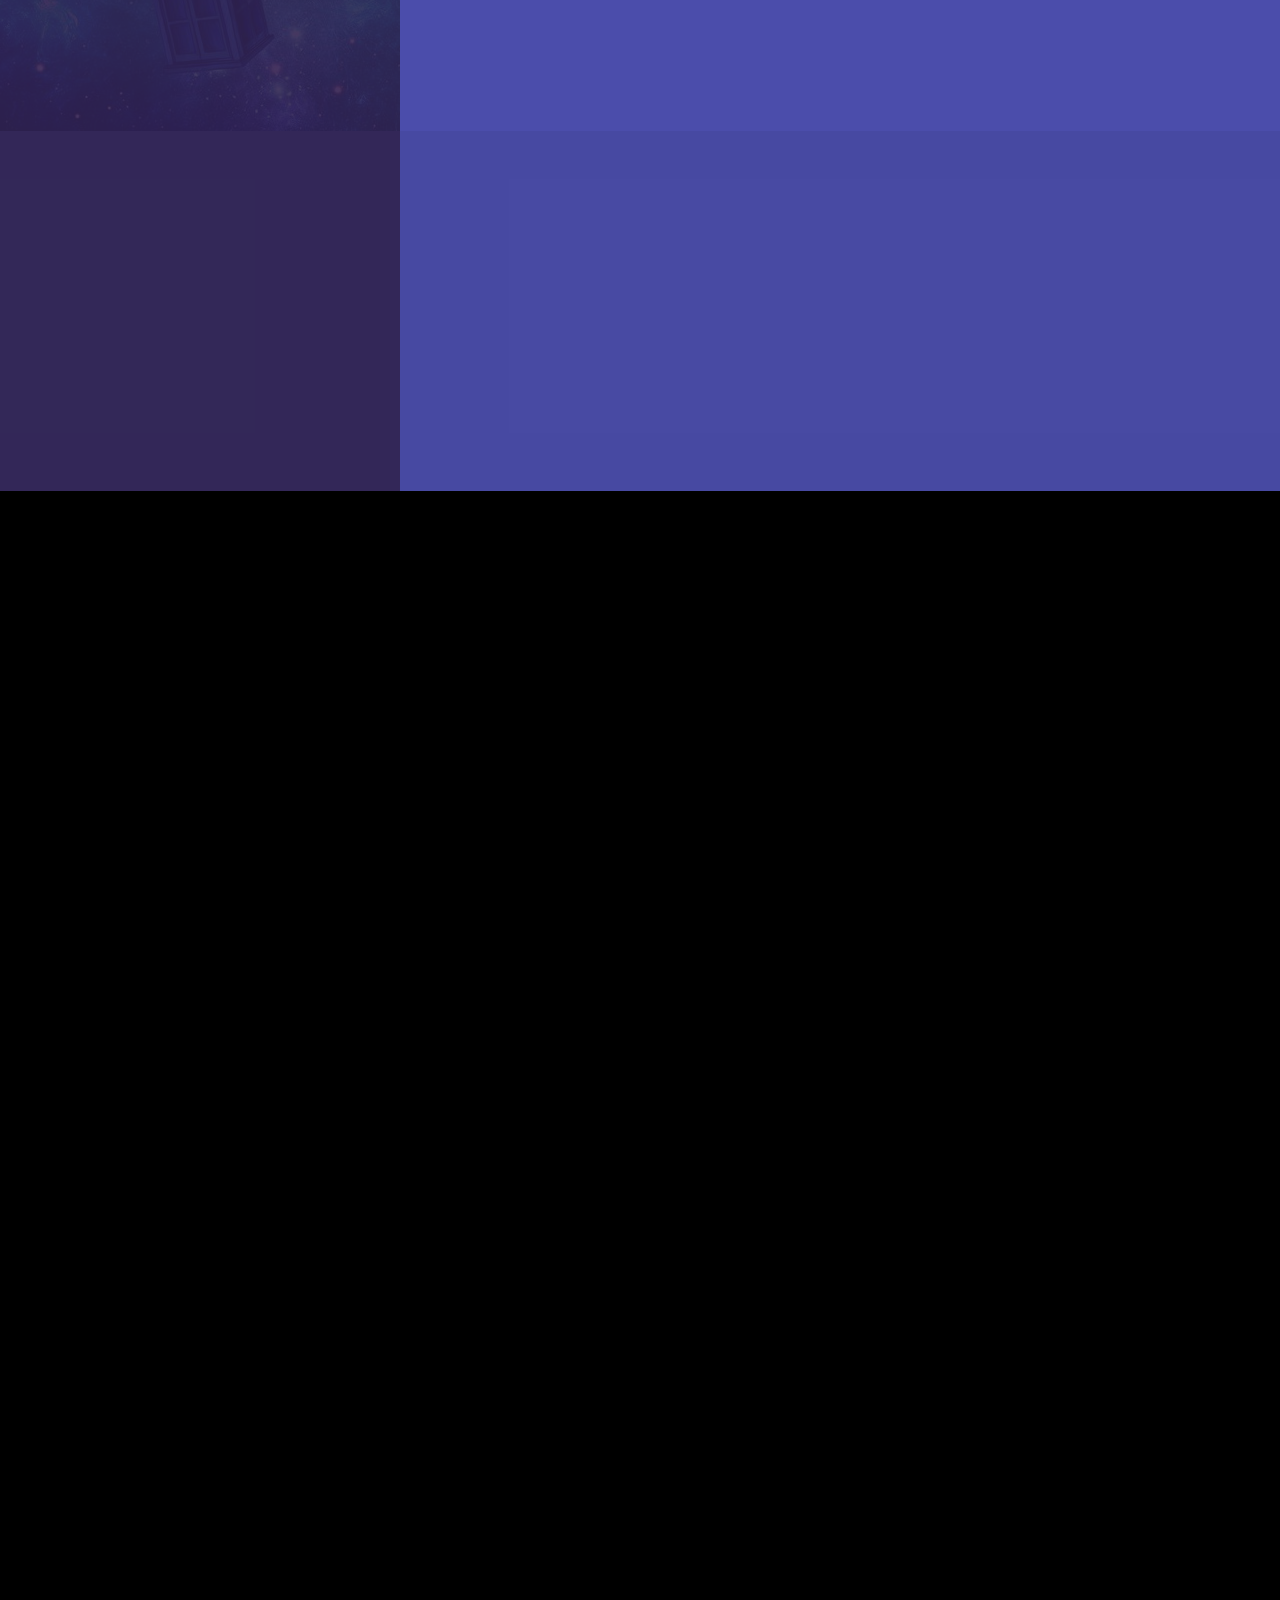
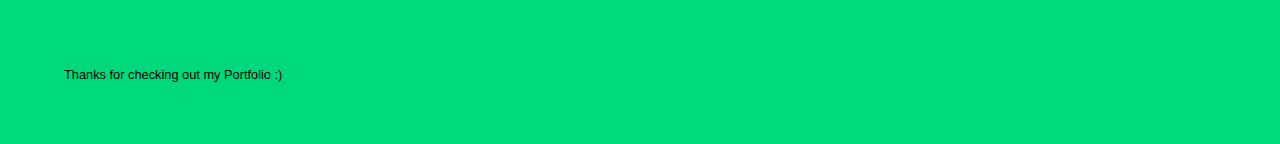
==== commit dc703ce0: "new image" ====
--- a/index.html
+++ b/index.html
@@ -36,11 +36,12 @@
 						<div class="inner">
 							<h1>Introduction</h1>
 							<h2>Brad Roberts</h2>
-							<h3>Welcome to my Portfolio.</h3>
-							<h4> Below are a few projects that I have been working during my time at university.</h4>
+							<h3>Hi I'm Brad, I'm currently studying Computer Games Development at Staffordshire University.</h3>
+							<h3> Below are just a few of the projects that I have been working on both inside and outside of university.</h3>
+                            <h5> Please bare in mind this is a work in progress so if you have any questions about anything feel free to message me on social media. Links below.</h5>
 							<p>C# // Unity // C++ // Game Dev</p>
 							<ul class="actions">
-									<a href="#" class="image"><img src="images/Mepfp.jpg" alt="" data-position="center center" /></a>
+									<a href="#" class="image"><img src="images/This Guy.jpg" alt="" data-position="center center" /></a>
 								<!--<li><a href="#one" class="button scrolly">Learn more</a></li>-->
 							</ul>
 						</div>
@@ -55,7 +56,7 @@
 									<h2>Robotron 2084 // S2D // C++</h2>
 									<p>Built on top of a Pacman Framework I decided to create the classic arcade game Robotron 2084.</p>
 									<ul class="actions">
-										<li><a href="https://github.com/Faceless2293" target='_blank' class="button">View Project</a></li>
+										<li><a href="https://github.com/Faceless2293/RobotronClone" target='_blank' class="button">View Project</a></li>
 									</ul>
 								</div>
 							</div>
@@ -74,11 +75,11 @@
 							</div>
 						</section>
 						<section>
-							<a href="#" class="image"><img src="images/WaspThumbnail.png" alt="" data-position="25% 25%" /></a>
+							<a href="#" class="image"><img src="images/Mario.png" alt="" data-position="25% 25%" /></a>
 							<div class="content">
 								<div class="inner">
-									<h2>2D side scroller // C# // Unity // Shooter</h2>
-									<p>A prototype of a 2D side scroller involving a wasp and a gun.</p>
+									<h2>Mario prototype // C++ // SDL // Platformer</h2>
+									<p>A prototype of a 2D Mario game built from the ground up.</p>
 									<ul class="actions">
 										<li><a href="https://github.com/Faceless2293" target='_blank' class="button">View Project</a></li>
 									</ul>
@@ -106,12 +107,12 @@
 								<section>
 									<span class="icon solid major fa-code"></span>
 									<h3>C++</h3>
-									<p>6/10</p>
+									<p>7/10</p>
 								</section>
 								<section>
 									<span class="icon solid major fa-desktop"></span>
 									<h3>Game Development</h3>
-									<p>9/10</p>
+									<p>8/10</p>
 								<!--</section>
 								<section>
 									<span class="icon solid major fa-link"></span>
